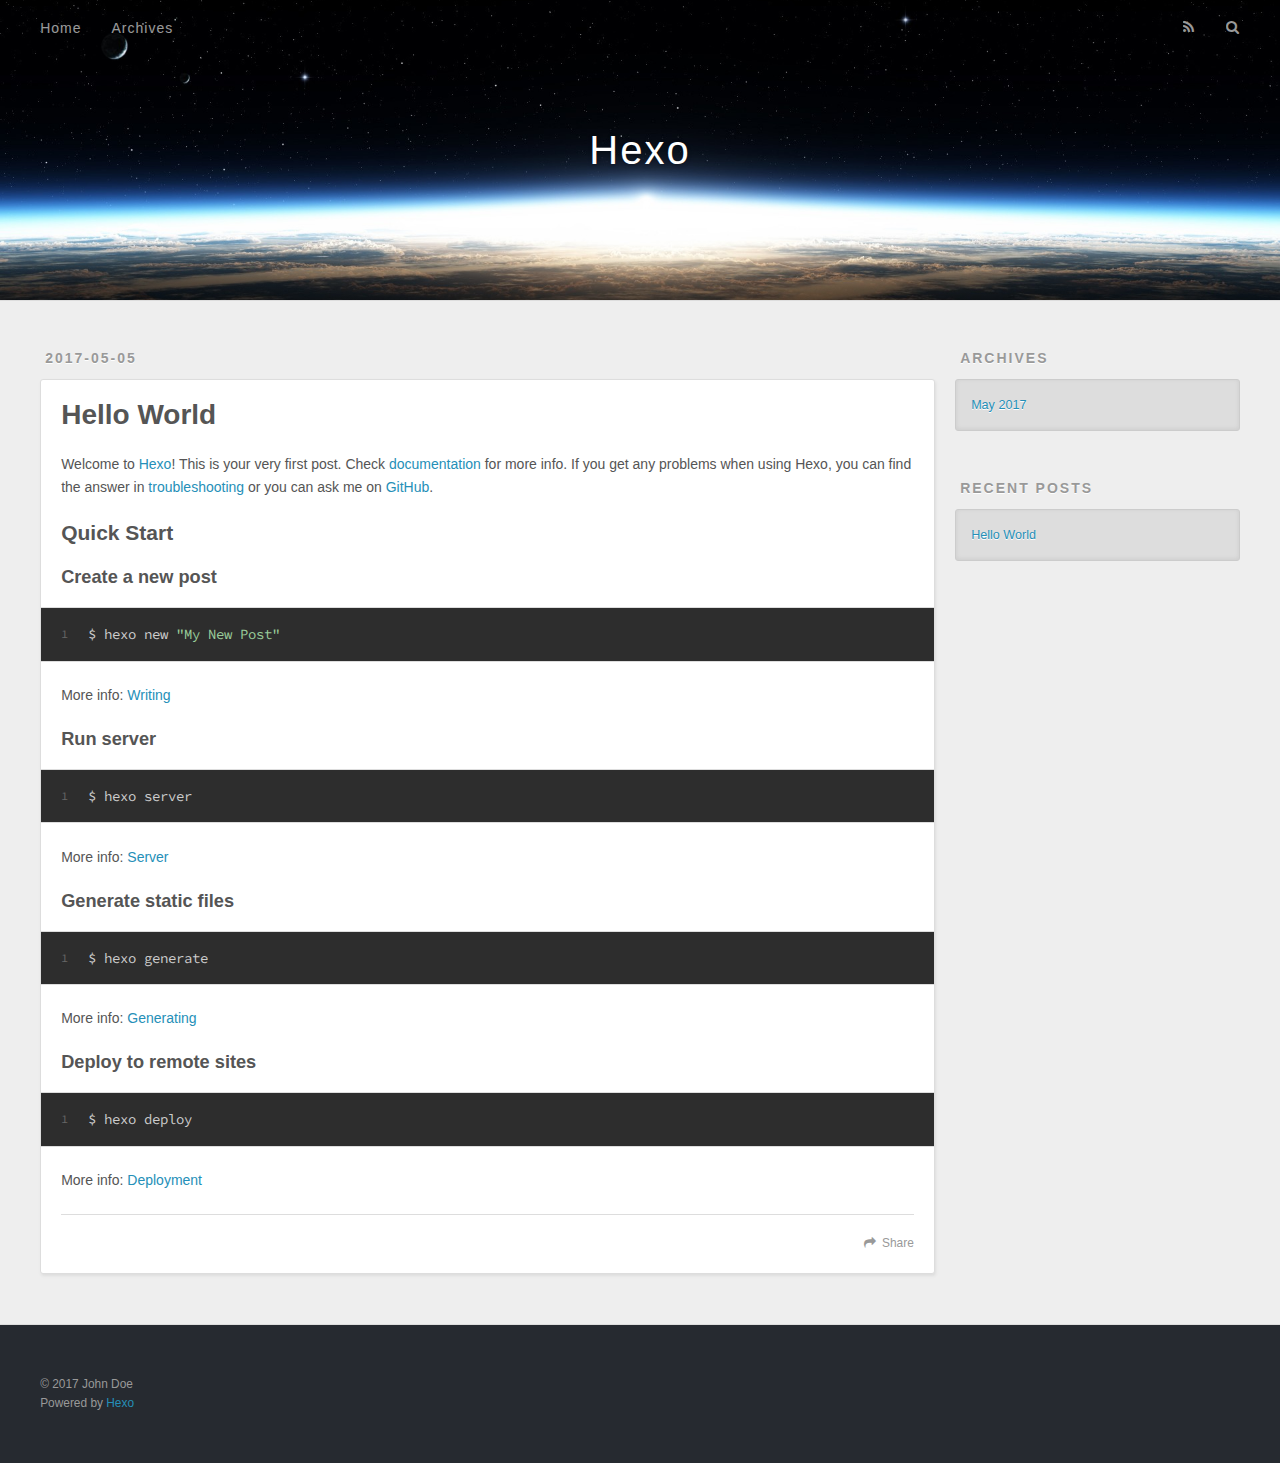
==== index.html @ 01ec0626 "Site updated: 2017-05-05 10:59:33" ====
<!DOCTYPE html>
<html>
<head>
  <meta charset="utf-8">
  
  <title>Hexo</title>
  <meta name="viewport" content="width=device-width, initial-scale=1, maximum-scale=1">
  <meta property="og:type" content="website">
<meta property="og:title" content="Hexo">
<meta property="og:url" content="http://yoursite.com/index.html">
<meta property="og:site_name" content="Hexo">
<meta name="twitter:card" content="summary">
<meta name="twitter:title" content="Hexo">
  
    <link rel="alternate" href="/atom.xml" title="Hexo" type="application/atom+xml">
  
  
    <link rel="icon" href="/favicon.png">
  
  
    <link href="//fonts.googleapis.com/css?family=Source+Code+Pro" rel="stylesheet" type="text/css">
  
  <link rel="stylesheet" href="/css/style.css">
  

</head>

<body>
  <div id="container">
    <div id="wrap">
      <header id="header">
  <div id="banner"></div>
  <div id="header-outer" class="outer">
    <div id="header-title" class="inner">
      <h1 id="logo-wrap">
        <a href="/" id="logo">Hexo</a>
      </h1>
      
    </div>
    <div id="header-inner" class="inner">
      <nav id="main-nav">
        <a id="main-nav-toggle" class="nav-icon"></a>
        
          <a class="main-nav-link" href="/">Home</a>
        
          <a class="main-nav-link" href="/archives">Archives</a>
        
      </nav>
      <nav id="sub-nav">
        
          <a id="nav-rss-link" class="nav-icon" href="/atom.xml" title="RSS Feed"></a>
        
        <a id="nav-search-btn" class="nav-icon" title="Search"></a>
      </nav>
      <div id="search-form-wrap">
        <form action="//google.com/search" method="get" accept-charset="UTF-8" class="search-form"><input type="search" name="q" class="search-form-input" placeholder="Search"><button type="submit" class="search-form-submit">&#xF002;</button><input type="hidden" name="sitesearch" value="http://yoursite.com"></form>
      </div>
    </div>
  </div>
</header>
      <div class="outer">
        <section id="main">
  
    <article id="post-hello-world" class="article article-type-post" itemscope itemprop="blogPost">
  <div class="article-meta">
    <a href="/2017/05/05/hello-world/" class="article-date">
  <time datetime="2017-05-05T02:24:03.455Z" itemprop="datePublished">2017-05-05</time>
</a>
    
  </div>
  <div class="article-inner">
    
    
      <header class="article-header">
        
  
    <h1 itemprop="name">
      <a class="article-title" href="/2017/05/05/hello-world/">Hello World</a>
    </h1>
  

      </header>
    
    <div class="article-entry" itemprop="articleBody">
      
        <p>Welcome to <a href="https://hexo.io/" target="_blank" rel="external">Hexo</a>! This is your very first post. Check <a href="https://hexo.io/docs/" target="_blank" rel="external">documentation</a> for more info. If you get any problems when using Hexo, you can find the answer in <a href="https://hexo.io/docs/troubleshooting.html" target="_blank" rel="external">troubleshooting</a> or you can ask me on <a href="https://github.com/hexojs/hexo/issues" target="_blank" rel="external">GitHub</a>.</p>
<h2 id="Quick-Start"><a href="#Quick-Start" class="headerlink" title="Quick Start"></a>Quick Start</h2><h3 id="Create-a-new-post"><a href="#Create-a-new-post" class="headerlink" title="Create a new post"></a>Create a new post</h3><figure class="highlight bash"><table><tr><td class="gutter"><pre><div class="line">1</div></pre></td><td class="code"><pre><div class="line">$ hexo new <span class="string">"My New Post"</span></div></pre></td></tr></table></figure>
<p>More info: <a href="https://hexo.io/docs/writing.html" target="_blank" rel="external">Writing</a></p>
<h3 id="Run-server"><a href="#Run-server" class="headerlink" title="Run server"></a>Run server</h3><figure class="highlight bash"><table><tr><td class="gutter"><pre><div class="line">1</div></pre></td><td class="code"><pre><div class="line">$ hexo server</div></pre></td></tr></table></figure>
<p>More info: <a href="https://hexo.io/docs/server.html" target="_blank" rel="external">Server</a></p>
<h3 id="Generate-static-files"><a href="#Generate-static-files" class="headerlink" title="Generate static files"></a>Generate static files</h3><figure class="highlight bash"><table><tr><td class="gutter"><pre><div class="line">1</div></pre></td><td class="code"><pre><div class="line">$ hexo generate</div></pre></td></tr></table></figure>
<p>More info: <a href="https://hexo.io/docs/generating.html" target="_blank" rel="external">Generating</a></p>
<h3 id="Deploy-to-remote-sites"><a href="#Deploy-to-remote-sites" class="headerlink" title="Deploy to remote sites"></a>Deploy to remote sites</h3><figure class="highlight bash"><table><tr><td class="gutter"><pre><div class="line">1</div></pre></td><td class="code"><pre><div class="line">$ hexo deploy</div></pre></td></tr></table></figure>
<p>More info: <a href="https://hexo.io/docs/deployment.html" target="_blank" rel="external">Deployment</a></p>

      
    </div>
    <footer class="article-footer">
      <a data-url="http://yoursite.com/2017/05/05/hello-world/" data-id="cj2b959q000003nxqs2tfexbq" class="article-share-link">Share</a>
      
      
    </footer>
  </div>
  
</article>


  

</section>
        
          <aside id="sidebar">
  
    

  
    

  
    
  
    
  <div class="widget-wrap">
    <h3 class="widget-title">Archives</h3>
    <div class="widget">
      <ul class="archive-list"><li class="archive-list-item"><a class="archive-list-link" href="/archives/2017/05/">May 2017</a></li></ul>
    </div>
  </div>


  
    
  <div class="widget-wrap">
    <h3 class="widget-title">Recent Posts</h3>
    <div class="widget">
      <ul>
        
          <li>
            <a href="/2017/05/05/hello-world/">Hello World</a>
          </li>
        
      </ul>
    </div>
  </div>

  
</aside>
        
      </div>
      <footer id="footer">
  
  <div class="outer">
    <div id="footer-info" class="inner">
      &copy; 2017 John Doe<br>
      Powered by <a href="http://hexo.io/" target="_blank">Hexo</a>
    </div>
  </div>
</footer>
    </div>
    <nav id="mobile-nav">
  
    <a href="/" class="mobile-nav-link">Home</a>
  
    <a href="/archives" class="mobile-nav-link">Archives</a>
  
</nav>
    

<script src="//ajax.googleapis.com/ajax/libs/jquery/2.0.3/jquery.min.js"></script>


  <link rel="stylesheet" href="/fancybox/jquery.fancybox.css">
  <script src="/fancybox/jquery.fancybox.pack.js"></script>


<script src="/js/script.js"></script>

  </div>
</body>
</html>
---- css/style.css ----
body {
  width: 100%;
}
body:before,
body:after {
  content: "";
  display: table;
}
body:after {
  clear: both;
}
html,
body,
div,
span,
applet,
object,
iframe,
h1,
h2,
h3,
h4,
h5,
h6,
p,
blockquote,
pre,
a,
abbr,
acronym,
address,
big,
cite,
code,
del,
dfn,
em,
img,
ins,
kbd,
q,
s,
samp,
small,
strike,
strong,
sub,
sup,
tt,
var,
dl,
dt,
dd,
ol,
ul,
li,
fieldset,
form,
label,
legend,
table,
caption,
tbody,
tfoot,
thead,
tr,
th,
td {
  margin: 0;
  padding: 0;
  border: 0;
  outline: 0;
  font-weight: inherit;
  font-style: inherit;
  font-family: inherit;
  font-size: 100%;
  vertical-align: baseline;
}
body {
  line-height: 1;
  color: #000;
  background: #fff;
}
ol,
ul {
  list-style: none;
}
table {
  border-collapse: separate;
  border-spacing: 0;
  vertical-align: middle;
}
caption,
th,
td {
  text-align: left;
  font-weight: normal;
  vertical-align: middle;
}
a img {
  border: none;
}
input,
button {
  margin: 0;
  padding: 0;
}
input::-moz-focus-inner,
button::-moz-focus-inner {
  border: 0;
  padding: 0;
}
@font-face {
  font-family: FontAwesome;
  font-style: normal;
  font-weight: normal;
  src: url("fonts/fontawesome-webfont.eot?v=#4.0.3");
  src: url("fonts/fontawesome-webfont.eot?#iefix&v=#4.0.3") format("embedded-opentype"), url("fonts/fontawesome-webfont.woff?v=#4.0.3") format("woff"), url("fonts/fontawesome-webfont.ttf?v=#4.0.3") format("truetype"), url("fonts/fontawesome-webfont.svg#fontawesomeregular?v=#4.0.3") format("svg");
}
html,
body,
#container {
  height: 100%;
}
body {
  background: #eee;
  font: 14px "Helvetica Neue", Helvetica, Arial, sans-serif;
  -webkit-text-size-adjust: 100%;
}
.outer {
  max-width: 1220px;
  margin: 0 auto;
  padding: 0 20px;
}
.outer:before,
.outer:after {
  content: "";
  display: table;
}
.outer:after {
  clear: both;
}
.inner {
  display: inline;
  float: left;
  width: 98.33333333333333%;
  margin: 0 0.833333333333333%;
}
.left,
.alignleft {
  float: left;
}
.right,
.alignright {
  float: right;
}
.clear {
  clear: both;
}
#container {
  position: relative;
}
.mobile-nav-on {
  overflow: hidden;
}
#wrap {
  height: 100%;
  width: 100%;
  position: absolute;
  top: 0;
  left: 0;
  -webkit-transition: 0.2s ease-out;
  -moz-transition: 0.2s ease-out;
  -ms-transition: 0.2s ease-out;
  transition: 0.2s ease-out;
  z-index: 1;
  background: #eee;
}
.mobile-nav-on #wrap {
  left: 280px;
}
@media screen and (min-width: 768px) {
  #main {
    display: inline;
    float: left;
    width: 73.33333333333333%;
    margin: 0 0.833333333333333%;
  }
}
.article-date,
.article-category-link,
.archive-year,
.widget-title {
  text-decoration: none;
  text-transform: uppercase;
  letter-spacing: 2px;
  color: #999;
  margin-bottom: 1em;
  margin-left: 5px;
  line-height: 1em;
  text-shadow: 0 1px #fff;
  font-weight: bold;
}
.article-inner,
.archive-article-inner {
  background: #fff;
  -webkit-box-shadow: 1px 2px 3px #ddd;
  box-shadow: 1px 2px 3px #ddd;
  border: 1px solid #ddd;
  border-radius: 3px;
}
.article-entry h1,
.widget h1 {
  font-size: 2em;
}
.article-entry h2,
.widget h2 {
  font-size: 1.5em;
}
.article-entry h3,
.widget h3 {
  font-size: 1.3em;
}
.article-entry h4,
.widget h4 {
  font-size: 1.2em;
}
.article-entry h5,
.widget h5 {
  font-size: 1em;
}
.article-entry h6,
.widget h6 {
  font-size: 1em;
  color: #999;
}
.article-entry hr,
.widget hr {
  border: 1px dashed #ddd;
}
.article-entry strong,
.widget strong {
  font-weight: bold;
}
.article-entry em,
.widget em,
.article-entry cite,
.widget cite {
  font-style: italic;
}
.article-entry sup,
.widget sup,
.article-entry sub,
.widget sub {
  font-size: 0.75em;
  line-height: 0;
  position: relative;
  vertical-align: baseline;
}
.article-entry sup,
.widget sup {
  top: -0.5em;
}
.article-entry sub,
.widget sub {
  bottom: -0.2em;
}
.article-entry small,
.widget small {
  font-size: 0.85em;
}
.article-entry acronym,
.widget acronym,
.article-entry abbr,
.widget abbr {
  border-bottom: 1px dotted;
}
.article-entry ul,
.widget ul,
.article-entry ol,
.widget ol,
.article-entry dl,
.widget dl {
  margin: 0 20px;
  line-height: 1.6em;
}
.article-entry ul ul,
.widget ul ul,
.article-entry ol ul,
.widget ol ul,
.article-entry ul ol,
.widget ul ol,
.article-entry ol ol,
.widget ol ol {
  margin-top: 0;
  margin-bottom: 0;
}
.article-entry ul,
.widget ul {
  list-style: disc;
}
.article-entry ol,
.widget ol {
  list-style: decimal;
}
.article-entry dt,
.widget dt {
  font-weight: bold;
}
#header {
  height: 300px;
  position: relative;
  border-bottom: 1px solid #ddd;
}
#header:before,
#header:after {
  content: "";
  position: absolute;
  left: 0;
  right: 0;
  height: 40px;
}
#header:before {
  top: 0;
  background: -webkit-linear-gradient(rgba(0,0,0,0.2), transparent);
  background: -moz-linear-gradient(rgba(0,0,0,0.2), transparent);
  background: -ms-linear-gradient(rgba(0,0,0,0.2), transparent);
  background: linear-gradient(rgba(0,0,0,0.2), transparent);
}
#header:after {
  bottom: 0;
  background: -webkit-linear-gradient(transparent, rgba(0,0,0,0.2));
  background: -moz-linear-gradient(transparent, rgba(0,0,0,0.2));
  background: -ms-linear-gradient(transparent, rgba(0,0,0,0.2));
  background: linear-gradient(transparent, rgba(0,0,0,0.2));
}
#header-outer {
  height: 100%;
  position: relative;
}
#header-inner {
  position: relative;
  overflow: hidden;
}
#banner {
  position: absolute;
  top: 0;
  left: 0;
  width: 100%;
  height: 100%;
  background: url("images/banner.jpg") center #000;
  -webkit-background-size: cover;
  -moz-background-size: cover;
  background-size: cover;
  z-index: -1;
}
#header-title {
  text-align: center;
  height: 40px;
  position: absolute;
  top: 50%;
  left: 0;
  margin-top: -20px;
}
#logo,
#subtitle {
  text-decoration: none;
  color: #fff;
  font-weight: 300;
  text-shadow: 0 1px 4px rgba(0,0,0,0.3);
}
#logo {
  font-size: 40px;
  line-height: 40px;
  letter-spacing: 2px;
}
#subtitle {
  font-size: 16px;
  line-height: 16px;
  letter-spacing: 1px;
}
#subtitle-wrap {
  margin-top: 16px;
}
#main-nav {
  float: left;
  margin-left: -15px;
}
.nav-icon,
.main-nav-link {
  float: left;
  color: #fff;
  opacity: 0.6;
  text-decoration: none;
  text-shadow: 0 1px rgba(0,0,0,0.2);
  -webkit-transition: opacity 0.2s;
  -moz-transition: opacity 0.2s;
  -ms-transition: opacity 0.2s;
  transition: opacity 0.2s;
  display: block;
  padding: 20px 15px;
}
.nav-icon:hover,
.main-nav-link:hover {
  opacity: 1;
}
.nav-icon {
  font-family: FontAwesome;
  text-align: center;
  font-size: 14px;
  width: 14px;
  height: 14px;
  padding: 20px 15px;
  position: relative;
  cursor: pointer;
}
.main-nav-link {
  font-weight: 300;
  letter-spacing: 1px;
}
@media screen and (max-width: 479px) {
  .main-nav-link {
    display: none;
  }
}
#main-nav-toggle {
  display: none;
}
#main-nav-toggle:before {
  content: "\f0c9";
}
@media screen and (max-width: 479px) {
  #main-nav-toggle {
    display: block;
  }
}
#sub-nav {
  float: right;
  margin-right: -15px;
}
#nav-rss-link:before {
  content: "\f09e";
}
#nav-search-btn:before {
  content: "\f002";
}
#search-form-wrap {
  position: absolute;
  top: 15px;
  width: 150px;
  height: 30px;
  right: -150px;
  opacity: 0;
  -webkit-transition: 0.2s ease-out;
  -moz-transition: 0.2s ease-out;
  -ms-transition: 0.2s ease-out;
  transition: 0.2s ease-out;
}
#search-form-wrap.on {
  opacity: 1;
  right: 0;
}
@media screen and (max-width: 479px) {
  #search-form-wrap {
    width: 100%;
    right: -100%;
  }
}
.search-form {
  position: absolute;
  top: 0;
  left: 0;
  right: 0;
  background: #fff;
  padding: 5px 15px;
  border-radius: 15px;
  -webkit-box-shadow: 0 0 10px rgba(0,0,0,0.3);
  box-shadow: 0 0 10px rgba(0,0,0,0.3);
}
.search-form-input {
  border: none;
  background: none;
  color: #555;
  width: 100%;
  font: 13px "Helvetica Neue", Helvetica, Arial, sans-serif;
  outline: none;
}
.search-form-input::-webkit-search-results-decoration,
.search-form-input::-webkit-search-cancel-button {
  -webkit-appearance: none;
}
.search-form-submit {
  position: absolute;
  top: 50%;
  right: 10px;
  margin-top: -7px;
  font: 13px FontAwesome;
  border: none;
  background: none;
  color: #bbb;
  cursor: pointer;
}
.search-form-submit:hover,
.search-form-submit:focus {
  color: #777;
}
.article {
  margin: 50px 0;
}
.article-inner {
  overflow: hidden;
}
.article-meta:before,
.article-meta:after {
  content: "";
  display: table;
}
.article-meta:after {
  clear: both;
}
.article-date {
  float: left;
}
.article-category {
  float: left;
  line-height: 1em;
  color: #ccc;
  text-shadow: 0 1px #fff;
  margin-left: 8px;
}
.article-category:before {
  content: "\2022";
}
.article-category-link {
  margin: 0 12px 1em;
}
.article-header {
  padding: 20px 20px 0;
}
.article-title {
  text-decoration: none;
  font-size: 2em;
  font-weight: bold;
  color: #555;
  line-height: 1.1em;
  -webkit-transition: color 0.2s;
  -moz-transition: color 0.2s;
  -ms-transition: color 0.2s;
  transition: color 0.2s;
}
a.article-title:hover {
  color: #258fb8;
}
.article-entry {
  color: #555;
  padding: 0 20px;
}
.article-entry:before,
.article-entry:after {
  content: "";
  display: table;
}
.article-entry:after {
  clear: both;
}
.article-entry p,
.article-entry table {
  line-height: 1.6em;
  margin: 1.6em 0;
}
.article-entry h1,
.article-entry h2,
.article-entry h3,
.article-entry h4,
.article-entry h5,
.article-entry h6 {
  font-weight: bold;
}
.article-entry h1,
.article-entry h2,
.article-entry h3,
.article-entry h4,
.article-entry h5,
.article-entry h6 {
  line-height: 1.1em;
  margin: 1.1em 0;
}
.article-entry a {
  color: #258fb8;
  text-decoration: none;
}
.article-entry a:hover {
  text-decoration: underline;
}
.article-entry ul,
.article-entry ol,
.article-entry dl {
  margin-top: 1.6em;
  margin-bottom: 1.6em;
}
.article-entry img,
.article-entry video {
  max-width: 100%;
  height: auto;
  display: block;
  margin: auto;
}
.article-entry iframe {
  border: none;
}
.article-entry table {
  width: 100%;
  border-collapse: collapse;
  border-spacing: 0;
}
.article-entry th {
  font-weight: bold;
  border-bottom: 3px solid #ddd;
  padding-bottom: 0.5em;
}
.article-entry td {
  border-bottom: 1px solid #ddd;
  padding: 10px 0;
}
.article-entry blockquote {
  font-family: Georgia, "Times New Roman", serif;
  font-size: 1.4em;
  margin: 1.6em 20px;
  text-align: center;
}
.article-entry blockquote footer {
  font-size: 14px;
  margin: 1.6em 0;
  font-family: "Helvetica Neue", Helvetica, Arial, sans-serif;
}
.article-entry blockquote footer cite:before {
  content: "—";
  padding: 0 0.5em;
}
.article-entry .pullquote {
  text-align: left;
  width: 45%;
  margin: 0;
}
.article-entry .pullquote.left {
  margin-left: 0.5em;
  margin-right: 1em;
}
.article-entry .pullquote.right {
  margin-right: 0.5em;
  margin-left: 1em;
}
.article-entry .caption {
  color: #999;
  display: block;
  font-size: 0.9em;
  margin-top: 0.5em;
  position: relative;
  text-align: center;
}
.article-entry .video-container {
  position: relative;
  padding-top: 56.25%;
  height: 0;
  overflow: hidden;
}
.article-entry .video-container iframe,
.article-entry .video-container object,
.article-entry .video-container embed {
  position: absolute;
  top: 0;
  left: 0;
  width: 100%;
  height: 100%;
  margin-top: 0;
}
.article-more-link a {
  display: inline-block;
  line-height: 1em;
  padding: 6px 15px;
  border-radius: 15px;
  background: #eee;
  color: #999;
  text-shadow: 0 1px #fff;
  text-decoration: none;
}
.article-more-link a:hover {
  background: #258fb8;
  color: #fff;
  text-decoration: none;
  text-shadow: 0 1px #1e7293;
}
.article-footer {
  font-size: 0.85em;
  line-height: 1.6em;
  border-top: 1px solid #ddd;
  padding-top: 1.6em;
  margin: 0 20px 20px;
}
.article-footer:before,
.article-footer:after {
  content: "";
  display: table;
}
.article-footer:after {
  clear: both;
}
.article-footer a {
  color: #999;
  text-decoration: none;
}
.article-footer a:hover {
  color: #555;
}
.article-tag-list-item {
  float: left;
  margin-right: 10px;
}
.article-tag-list-link:before {
  content: "#";
}
.article-comment-link {
  float: right;
}
.article-comment-link:before {
  content: "\f075";
  font-family: FontAwesome;
  padding-right: 8px;
}
.article-share-link {
  cursor: pointer;
  float: right;
  margin-left: 20px;
}
.article-share-link:before {
  content: "\f064";
  font-family: FontAwesome;
  padding-right: 6px;
}
#article-nav {
  position: relative;
}
#article-nav:before,
#article-nav:after {
  content: "";
  display: table;
}
#article-nav:after {
  clear: both;
}
@media screen and (min-width: 768px) {
  #article-nav {
    margin: 50px 0;
  }
  #article-nav:before {
    width: 8px;
    height: 8px;
    position: absolute;
    top: 50%;
    left: 50%;
    margin-top: -4px;
    margin-left: -4px;
    content: "";
    border-radius: 50%;
    background: #ddd;
    -webkit-box-shadow: 0 1px 2px #fff;
    box-shadow: 0 1px 2px #fff;
  }
}
.article-nav-link-wrap {
  text-decoration: none;
  text-shadow: 0 1px #fff;
  color: #999;
  -webkit-box-sizing: border-box;
  -moz-box-sizing: border-box;
  box-sizing: border-box;
  margin-top: 50px;
  text-align: center;
  display: block;
}
.article-nav-link-wrap:hover {
  color: #555;
}
@media screen and (min-width: 768px) {
  .article-nav-link-wrap {
    width: 50%;
    margin-top: 0;
  }
}
@media screen and (min-width: 768px) {
  #article-nav-newer {
    float: left;
    text-align: right;
    padding-right: 20px;
  }
}
@media screen and (min-width: 768px) {
  #article-nav-older {
    float: right;
    text-align: left;
    padding-left: 20px;
  }
}
.article-nav-caption {
  text-transform: uppercase;
  letter-spacing: 2px;
  color: #ddd;
  line-height: 1em;
  font-weight: bold;
}
#article-nav-newer .article-nav-caption {
  margin-right: -2px;
}
.article-nav-title {
  font-size: 0.85em;
  line-height: 1.6em;
  margin-top: 0.5em;
}
.article-share-box {
  position: absolute;
  display: none;
  background: #fff;
  -webkit-box-shadow: 1px 2px 10px rgba(0,0,0,0.2);
  box-shadow: 1px 2px 10px rgba(0,0,0,0.2);
  border-radius: 3px;
  margin-left: -145px;
  overflow: hidden;
  z-index: 1;
}
.article-share-box.on {
  display: block;
}
.article-share-input {
  width: 100%;
  background: none;
  -webkit-box-sizing: border-box;
  -moz-box-sizing: border-box;
  box-sizing: border-box;
  font: 14px "Helvetica Neue", Helvetica, Arial, sans-serif;
  padding: 0 15px;
  color: #555;
  outline: none;
  border: 1px solid #ddd;
  border-radius: 3px 3px 0 0;
  height: 36px;
  line-height: 36px;
}
.article-share-links {
  background: #eee;
}
.article-share-links:before,
.article-share-links:after {
  content: "";
  display: table;
}
.article-share-links:after {
  clear: both;
}
.article-share-twitter,
.article-share-facebook,
.article-share-pinterest,
.article-share-google {
  width: 50px;
  height: 36px;
  display: block;
  float: left;
  position: relative;
  color: #999;
  text-shadow: 0 1px #fff;
}
.article-share-twitter:before,
.article-share-facebook:before,
.article-share-pinterest:before,
.article-share-google:before {
  font-size: 20px;
  font-family: FontAwesome;
  width: 20px;
  height: 20px;
  position: absolute;
  top: 50%;
  left: 50%;
  margin-top: -10px;
  margin-left: -10px;
  text-align: center;
}
.article-share-twitter:hover,
.article-share-facebook:hover,
.article-share-pinterest:hover,
.article-share-google:hover {
  color: #fff;
}
.article-share-twitter:before {
  content: "\f099";
}
.article-share-twitter:hover {
  background: #00aced;
  text-shadow: 0 1px #008abe;
}
.article-share-facebook:before {
  content: "\f09a";
}
.article-share-facebook:hover {
  background: #3b5998;
  text-shadow: 0 1px #2f477a;
}
.article-share-pinterest:before {
  content: "\f0d2";
}
.article-share-pinterest:hover {
  background: #cb2027;
  text-shadow: 0 1px #a21a1f;
}
.article-share-google:before {
  content: "\f0d5";
}
.article-share-google:hover {
  background: #dd4b39;
  text-shadow: 0 1px #be3221;
}
.article-gallery {
  background: #000;
  position: relative;
}
.article-gallery-photos {
  position: relative;
  overflow: hidden;
}
.article-gallery-img {
  display: none;
  max-width: 100%;
}
.article-gallery-img:first-child {
  display: block;
}
.article-gallery-img.loaded {
  position: absolute;
  display: block;
}
.article-gallery-img img {
  display: block;
  max-width: 100%;
  margin: 0 auto;
}
#comments {
  background: #fff;
  -webkit-box-shadow: 1px 2px 3px #ddd;
  box-shadow: 1px 2px 3px #ddd;
  padding: 20px;
  border: 1px solid #ddd;
  border-radius: 3px;
  margin: 50px 0;
}
#comments a {
  color: #258fb8;
}
.archives-wrap {
  margin: 50px 0;
}
.archives:before,
.archives:after {
  content: "";
  display: table;
}
.archives:after {
  clear: both;
}
.archive-year-wrap {
  margin-bottom: 1em;
}
.archives {
  -webkit-column-gap: 10px;
  -moz-column-gap: 10px;
  column-gap: 10px;
}
@media screen and (min-width: 480px) and (max-width: 767px) {
  .archives {
    -webkit-column-count: 2;
    -moz-column-count: 2;
    column-count: 2;
  }
}
@media screen and (min-width: 768px) {
  .archives {
    -webkit-column-count: 3;
    -moz-column-count: 3;
    column-count: 3;
  }
}
.archive-article {
  -webkit-column-break-inside: avoid;
  page-break-inside: avoid;
  overflow: hidden;
  break-inside: avoid-column;
}
.archive-article-inner {
  padding: 10px;
  margin-bottom: 15px;
}
.archive-article-title {
  text-decoration: none;
  font-weight: bold;
  color: #555;
  -webkit-transition: color 0.2s;
  -moz-transition: color 0.2s;
  -ms-transition: color 0.2s;
  transition: color 0.2s;
  line-height: 1.6em;
}
.archive-article-title:hover {
  color: #258fb8;
}
.archive-article-footer {
  margin-top: 1em;
}
.archive-article-date {
  color: #999;
  text-decoration: none;
  font-size: 0.85em;
  line-height: 1em;
  margin-bottom: 0.5em;
  display: block;
}
#page-nav {
  margin: 50px auto;
  background: #fff;
  -webkit-box-shadow: 1px 2px 3px #ddd;
  box-shadow: 1px 2px 3px #ddd;
  border: 1px solid #ddd;
  border-radius: 3px;
  text-align: center;
  color: #999;
  overflow: hidden;
}
#page-nav:before,
#page-nav:after {
  content: "";
  display: table;
}
#page-nav:after {
  clear: both;
}
#page-nav a,
#page-nav span {
  padding: 10px 20px;
  line-height: 1;
  height: 2ex;
}
#page-nav a {
  color: #999;
  text-decoration: none;
}
#page-nav a:hover {
  background: #999;
  color: #fff;
}
#page-nav .prev {
  float: left;
}
#page-nav .next {
  float: right;
}
#page-nav .page-number {
  display: inline-block;
}
@media screen and (max-width: 479px) {
  #page-nav .page-number {
    display: none;
  }
}
#page-nav .current {
  color: #555;
  font-weight: bold;
}
#page-nav .space {
  color: #ddd;
}
#footer {
  background: #262a30;
  padding: 50px 0;
  border-top: 1px solid #ddd;
  color: #999;
}
#footer a {
  color: #258fb8;
  text-decoration: none;
}
#footer a:hover {
  text-decoration: underline;
}
#footer-info {
  line-height: 1.6em;
  font-size: 0.85em;
}
.article-entry pre,
.article-entry .highlight {
  background: #2d2d2d;
  margin: 0 -20px;
  padding: 15px 20px;
  border-style: solid;
  border-color: #ddd;
  border-width: 1px 0;
  overflow: auto;
  color: #ccc;
  line-height: 22.400000000000002px;
}
.article-entry .highlight .gutter pre,
.article-entry .gist .gist-file .gist-data .line-numbers {
  color: #666;
  font-size: 0.85em;
}
.article-entry pre,
.article-entry code {
  font-family: "Source Code Pro", Consolas, Monaco, Menlo, Consolas, monospace;
}
.article-entry code {
  background: #eee;
  text-shadow: 0 1px #fff;
  padding: 0 0.3em;
}
.article-entry pre code {
  background: none;
  text-shadow: none;
  padding: 0;
}
.article-entry .highlight pre {
  border: none;
  margin: 0;
  padding: 0;
}
.article-entry .highlight table {
  margin: 0;
  width: auto;
}
.article-entry .highlight td {
  border: none;
  padding: 0;
}
.article-entry .highlight figcaption {
  font-size: 0.85em;
  color: #999;
  line-height: 1em;
  margin-bottom: 1em;
}
.article-entry .highlight figcaption:before,
.article-entry .highlight figcaption:after {
  content: "";
  display: table;
}
.article-entry .highlight figcaption:after {
  clear: both;
}
.article-entry .highlight figcaption a {
  float: right;
}
.article-entry .highlight .gutter pre {
  text-align: right;
  padding-right: 20px;
}
.article-entry .highlight .line {
  height: 22.400000000000002px;
}
.article-entry .highlight .line.marked {
  background: #515151;
}
.article-entry .gist {
  margin: 0 -20px;
  border-style: solid;
  border-color: #ddd;
  border-width: 1px 0;
  background: #2d2d2d;
  padding: 15px 20px 15px 0;
}
.article-entry .gist .gist-file {
  border: none;
  font-family: "Source Code Pro", Consolas, Monaco, Menlo, Consolas, monospace;
  margin: 0;
}
.article-entry .gist .gist-file .gist-data {
  background: none;
  border: none;
}
.article-entry .gist .gist-file .gist-data .line-numbers {
  background: none;
  border: none;
  padding: 0 20px 0 0;
}
.article-entry .gist .gist-file .gist-data .line-data {
  padding: 0 !important;
}
.article-entry .gist .gist-file .highlight {
  margin: 0;
  padding: 0;
  border: none;
}
.article-entry .gist .gist-file .gist-meta {
  background: #2d2d2d;
  color: #999;
  font: 0.85em "Helvetica Neue", Helvetica, Arial, sans-serif;
  text-shadow: 0 0;
  padding: 0;
  margin-top: 1em;
  margin-left: 20px;
}
.article-entry .gist .gist-file .gist-meta a {
  color: #258fb8;
  font-weight: normal;
}
.article-entry .gist .gist-file .gist-meta a:hover {
  text-decoration: underline;
}
pre .comment,
pre .title {
  color: #999;
}
pre .variable,
pre .attribute,
pre .tag,
pre .regexp,
pre .ruby .constant,
pre .xml .tag .title,
pre .xml .pi,
pre .xml .doctype,
pre .html .doctype,
pre .css .id,
pre .css .class,
pre .css .pseudo {
  color: #f2777a;
}
pre .number,
pre .preprocessor,
pre .built_in,
pre .literal,
pre .params,
pre .constant {
  color: #f99157;
}
pre .class,
pre .ruby .class .title,
pre .css .rules .attribute {
  color: #9c9;
}
pre .string,
pre .value,
pre .inheritance,
pre .header,
pre .ruby .symbol,
pre .xml .cdata {
  color: #9c9;
}
pre .css .hexcolor {
  color: #6cc;
}
pre .function,
pre .python .decorator,
pre .python .title,
pre .ruby .function .title,
pre .ruby .title .keyword,
pre .perl .sub,
pre .javascript .title,
pre .coffeescript .title {
  color: #69c;
}
pre .keyword,
pre .javascript .function {
  color: #c9c;
}
@media screen and (max-width: 479px) {
  #mobile-nav {
    position: absolute;
    top: 0;
    left: 0;
    width: 280px;
    height: 100%;
    background: #191919;
    border-right: 1px solid #fff;
  }
}
@media screen and (max-width: 479px) {
  .mobile-nav-link {
    display: block;
    color: #999;
    text-decoration: none;
    padding: 15px 20px;
    font-weight: bold;
  }
  .mobile-nav-link:hover {
    color: #fff;
  }
}
@media screen and (min-width: 768px) {
  #sidebar {
    display: inline;
    float: left;
    width: 23.333333333333332%;
    margin: 0 0.833333333333333%;
  }
}
.widget-wrap {
  margin: 50px 0;
}
.widget {
  color: #777;
  text-shadow: 0 1px #fff;
  background: #ddd;
  -webkit-box-shadow: 0 -1px 4px #ccc inset;
  box-shadow: 0 -1px 4px #ccc inset;
  border: 1px solid #ccc;
  padding: 15px;
  border-radius: 3px;
}
.widget a {
  color: #258fb8;
  text-decoration: none;
}
.widget a:hover {
  text-decoration: underline;
}
.widget ul ul,
.widget ol ul,
.widget dl ul,
.widget ul ol,
.widget ol ol,
.widget dl ol,
.widget ul dl,
.widget ol dl,
.widget dl dl {
  margin-left: 15px;
  list-style: disc;
}
.widget {
  line-height: 1.6em;
  word-wrap: break-word;
  font-size: 0.9em;
}
.widget ul,
.widget ol {
  list-style: none;
  margin: 0;
}
.widget ul ul,
.widget ol ul,
.widget ul ol,
.widget ol ol {
  margin: 0 20px;
}
.widget ul ul,
.widget ol ul {
  list-style: disc;
}
.widget ul ol,
.widget ol ol {
  list-style: decimal;
}
.category-list-count,
.tag-list-count,
.archive-list-count {
  padding-left: 5px;
  color: #999;
  font-size: 0.85em;
}
.category-list-count:before,
.tag-list-count:before,
.archive-list-count:before {
  content: "(";
}
.category-list-count:after,
.tag-list-count:after,
.archive-list-count:after {
  content: ")";
}
.tagcloud a {
  margin-right: 5px;
  display: inline-block;
}
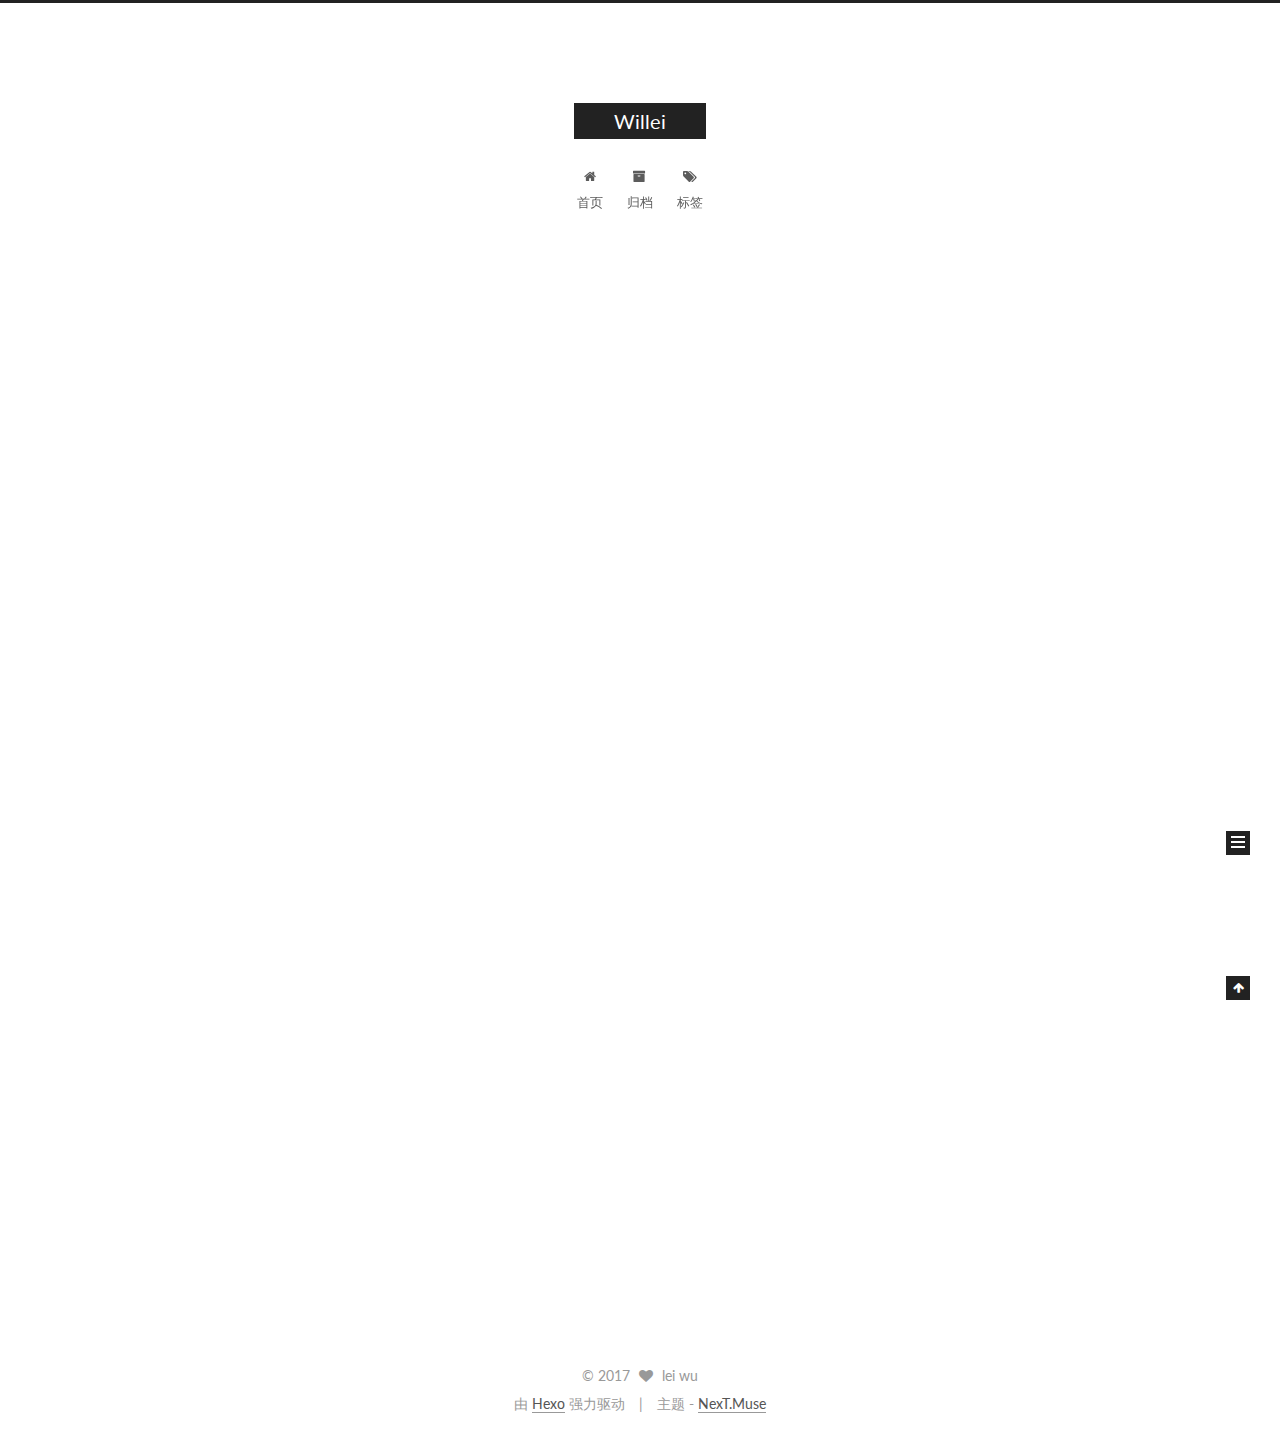
==== commit 565b802c: "Site updated: 2017-05-05 13:40:32" ====
--- a/index.html
+++ b/index.html
@@ -1,89 +1,324 @@
-<!DOCTYPE html>
-<html>
+<!doctype html>
+
+
+
+  
+
+
+<html class="theme-next muse use-motion" lang="zh-Hans">
 <head>
-  <meta charset="utf-8">
-  
-  <title>Hexo</title>
-  <meta name="viewport" content="width=device-width, initial-scale=1, maximum-scale=1">
-  <meta property="og:type" content="website">
-<meta property="og:title" content="Hexo">
-<meta property="og:url" content="http://yoursite.com/index.html">
-<meta property="og:site_name" content="Hexo">
+  <meta charset="UTF-8"/>
+<meta http-equiv="X-UA-Compatible" content="IE=edge" />
+<meta name="viewport" content="width=device-width, initial-scale=1, maximum-scale=1"/>
+
+
+
+
+
+
+<meta http-equiv="Cache-Control" content="no-transform" />
+<meta http-equiv="Cache-Control" content="no-siteapp" />
+
+
+
+
+
+
+
+
+
+
+
+
+
+
+
+  
+  
+  <link href="/lib/fancybox/source/jquery.fancybox.css?v=2.1.5" rel="stylesheet" type="text/css" />
+
+
+
+
+  
+  
+  
+  
+
+  
+    
+    
+  
+
+  
+
+  
+
+  
+
+  
+
+  
+    
+    
+    <link href="//fonts.googleapis.com/css?family=Lato:300,300italic,400,400italic,700,700italic&subset=latin,latin-ext" rel="stylesheet" type="text/css">
+  
+
+
+
+
+
+
+<link href="/lib/font-awesome/css/font-awesome.min.css?v=4.6.2" rel="stylesheet" type="text/css" />
+
+<link href="/css/main.css?v=5.1.1" rel="stylesheet" type="text/css" />
+
+
+  <meta name="keywords" content="Hexo, NexT" />
+
+
+
+
+
+
+
+
+  <link rel="shortcut icon" type="image/x-icon" href="/favicon.ico?v=5.1.1" />
+
+
+
+
+
+
+<meta property="og:type" content="website">
+<meta property="og:title" content="Willei">
+<meta property="og:url" content="https://willei.github.io/index.html">
+<meta property="og:site_name" content="Willei">
 <meta name="twitter:card" content="summary">
-<meta name="twitter:title" content="Hexo">
-  
-    <link rel="alternate" href="/atom.xml" title="Hexo" type="application/atom+xml">
-  
-  
-    <link rel="icon" href="/favicon.png">
-  
-  
-    <link href="//fonts.googleapis.com/css?family=Source+Code+Pro" rel="stylesheet" type="text/css">
-  
-  <link rel="stylesheet" href="/css/style.css">
-  
-
+<meta name="twitter:title" content="Willei">
+
+
+
+<script type="text/javascript" id="hexo.configurations">
+  var NexT = window.NexT || {};
+  var CONFIG = {
+    root: '/',
+    scheme: 'Muse',
+    sidebar: {"position":"left","display":"post","offset":12,"offset_float":0,"b2t":false,"scrollpercent":false},
+    fancybox: true,
+    motion: true,
+    duoshuo: {
+      userId: '0',
+      author: '博主'
+    },
+    algolia: {
+      applicationID: '',
+      apiKey: '',
+      indexName: '',
+      hits: {"per_page":10},
+      labels: {"input_placeholder":"Search for Posts","hits_empty":"We didn't find any results for the search: ${query}","hits_stats":"${hits} results found in ${time} ms"}
+    }
+  };
+</script>
+
+
+
+  <link rel="canonical" href="https://willei.github.io/"/>
+
+
+
+
+
+  <title>Willei</title>
 </head>
 
-<body>
-  <div id="container">
-    <div id="wrap">
-      <header id="header">
-  <div id="banner"></div>
-  <div id="header-outer" class="outer">
-    <div id="header-title" class="inner">
-      <h1 id="logo-wrap">
-        <a href="/" id="logo">Hexo</a>
-      </h1>
-      
+<body itemscope itemtype="http://schema.org/WebPage" lang="zh-Hans">
+
+  
+
+
+
+
+
+
+
+
+
+
+
+
+
+
+  
+  
+    
+  
+
+  <div class="container sidebar-position-left 
+   page-home 
+ ">
+    <div class="headband"></div>
+
+    <header id="header" class="header" itemscope itemtype="http://schema.org/WPHeader">
+      <div class="header-inner"><div class="site-brand-wrapper">
+  <div class="site-meta ">
+    
+
+    <div class="custom-logo-site-title">
+      <a href="/"  class="brand" rel="start">
+        <span class="logo-line-before"><i></i></span>
+        <span class="site-title">Willei</span>
+        <span class="logo-line-after"><i></i></span>
+      </a>
     </div>
-    <div id="header-inner" class="inner">
-      <nav id="main-nav">
-        <a id="main-nav-toggle" class="nav-icon"></a>
-        
-          <a class="main-nav-link" href="/">Home</a>
-        
-          <a class="main-nav-link" href="/archives">Archives</a>
-        
-      </nav>
-      <nav id="sub-nav">
-        
-          <a id="nav-rss-link" class="nav-icon" href="/atom.xml" title="RSS Feed"></a>
-        
-        <a id="nav-search-btn" class="nav-icon" title="Search"></a>
-      </nav>
-      <div id="search-form-wrap">
-        <form action="//google.com/search" method="get" accept-charset="UTF-8" class="search-form"><input type="search" name="q" class="search-form-input" placeholder="Search"><button type="submit" class="search-form-submit">&#xF002;</button><input type="hidden" name="sitesearch" value="http://yoursite.com"></form>
-      </div>
-    </div>
+      
+        <p class="site-subtitle"></p>
+      
   </div>
-</header>
-      <div class="outer">
-        <section id="main">
-  
-    <article id="post-hello-world" class="article article-type-post" itemscope itemprop="blogPost">
-  <div class="article-meta">
-    <a href="/2017/05/05/hello-world/" class="article-date">
-  <time datetime="2017-05-05T02:24:03.455Z" itemprop="datePublished">2017-05-05</time>
-</a>
-    
+
+  <div class="site-nav-toggle">
+    <button>
+      <span class="btn-bar"></span>
+      <span class="btn-bar"></span>
+      <span class="btn-bar"></span>
+    </button>
   </div>
-  <div class="article-inner">
-    
-    
-      <header class="article-header">
-        
-  
-    <h1 itemprop="name">
-      <a class="article-title" href="/2017/05/05/hello-world/">Hello World</a>
-    </h1>
-  
-
+</div>
+
+<nav class="site-nav">
+  
+
+  
+    <ul id="menu" class="menu">
+      
+        
+        <li class="menu-item menu-item-home">
+          <a href="/" rel="section">
+            
+              <i class="menu-item-icon fa fa-fw fa-home"></i> <br />
+            
+            首页
+          </a>
+        </li>
+      
+        
+        <li class="menu-item menu-item-archives">
+          <a href="/archives" rel="section">
+            
+              <i class="menu-item-icon fa fa-fw fa-archive"></i> <br />
+            
+            归档
+          </a>
+        </li>
+      
+        
+        <li class="menu-item menu-item-tags">
+          <a href="/tags" rel="section">
+            
+              <i class="menu-item-icon fa fa-fw fa-tags"></i> <br />
+            
+            标签
+          </a>
+        </li>
+      
+
+      
+    </ul>
+  
+
+  
+</nav>
+
+
+
+ </div>
+    </header>
+
+    <main id="main" class="main">
+      <div class="main-inner">
+        <div class="content-wrap">
+          <div id="content" class="content">
+            
+  <section id="posts" class="posts-expand">
+    
+      
+
+  
+
+  
+  
+  
+
+  <article class="post post-type-normal " itemscope itemtype="http://schema.org/Article">
+    <link itemprop="mainEntityOfPage" href="https://willei.github.io/2017/05/05/hello-world/">
+
+    <span hidden itemprop="author" itemscope itemtype="http://schema.org/Person">
+      <meta itemprop="name" content="lei wu">
+      <meta itemprop="description" content="">
+      <meta itemprop="image" content="/images/avatar.gif">
+    </span>
+
+    <span hidden itemprop="publisher" itemscope itemtype="http://schema.org/Organization">
+      <meta itemprop="name" content="Willei">
+    </span>
+
+    
+      <header class="post-header">
+
+        
+        
+          <h1 class="post-title" itemprop="name headline">
+                
+                <a class="post-title-link" href="/2017/05/05/hello-world/" itemprop="url">Hello World</a></h1>
+        
+
+        <div class="post-meta">
+          <span class="post-time">
+            
+              <span class="post-meta-item-icon">
+                <i class="fa fa-calendar-o"></i>
+              </span>
+              
+                <span class="post-meta-item-text">发表于</span>
+              
+              <time title="创建于" itemprop="dateCreated datePublished" datetime="2017-05-05T10:24:03+08:00">
+                2017-05-05
+              </time>
+            
+
+            
+
+            
+          </span>
+
+          
+
+          
+            
+          
+
+          
+          
+
+          
+
+          
+
+          
+
+        </div>
       </header>
     
-    <div class="article-entry" itemprop="articleBody">
-      
-        <p>Welcome to <a href="https://hexo.io/" target="_blank" rel="external">Hexo</a>! This is your very first post. Check <a href="https://hexo.io/docs/" target="_blank" rel="external">documentation</a> for more info. If you get any problems when using Hexo, you can find the answer in <a href="https://hexo.io/docs/troubleshooting.html" target="_blank" rel="external">troubleshooting</a> or you can ask me on <a href="https://github.com/hexojs/hexo/issues" target="_blank" rel="external">GitHub</a>.</p>
+
+    <div class="post-body" itemprop="articleBody">
+
+      
+      
+
+      
+        
+          
+            <p>Welcome to <a href="https://hexo.io/" target="_blank" rel="external">Hexo</a>! This is your very first post. Check <a href="https://hexo.io/docs/" target="_blank" rel="external">documentation</a> for more info. If you get any problems when using Hexo, you can find the answer in <a href="https://hexo.io/docs/troubleshooting.html" target="_blank" rel="external">troubleshooting</a> or you can ask me on <a href="https://github.com/hexojs/hexo/issues" target="_blank" rel="external">GitHub</a>.</p>
 <h2 id="Quick-Start"><a href="#Quick-Start" class="headerlink" title="Quick Start"></a>Quick Start</h2><h3 id="Create-a-new-post"><a href="#Create-a-new-post" class="headerlink" title="Create a new post"></a>Create a new post</h3><figure class="highlight bash"><table><tr><td class="gutter"><pre><div class="line">1</div></pre></td><td class="code"><pre><div class="line">$ hexo new <span class="string">"My New Post"</span></div></pre></td></tr></table></figure>
 <p>More info: <a href="https://hexo.io/docs/writing.html" target="_blank" rel="external">Writing</a></p>
 <h3 id="Run-server"><a href="#Run-server" class="headerlink" title="Run server"></a>Run server</h3><figure class="highlight bash"><table><tr><td class="gutter"><pre><div class="line">1</div></pre></td><td class="code"><pre><div class="line">$ hexo server</div></pre></td></tr></table></figure>
@@ -93,88 +328,282 @@
 <h3 id="Deploy-to-remote-sites"><a href="#Deploy-to-remote-sites" class="headerlink" title="Deploy to remote sites"></a>Deploy to remote sites</h3><figure class="highlight bash"><table><tr><td class="gutter"><pre><div class="line">1</div></pre></td><td class="code"><pre><div class="line">$ hexo deploy</div></pre></td></tr></table></figure>
 <p>More info: <a href="https://hexo.io/docs/deployment.html" target="_blank" rel="external">Deployment</a></p>
 
+          
+        
       
     </div>
-    <footer class="article-footer">
-      <a data-url="http://yoursite.com/2017/05/05/hello-world/" data-id="cj2b959q000003nxqs2tfexbq" class="article-share-link">Share</a>
-      
+
+    <div>
+      
+    </div>
+
+    <div>
+      
+    </div>
+
+    <div>
+      
+    </div>
+
+    <footer class="post-footer">
+      
+
+      
+
+      
+
+      
+      
+        <div class="post-eof"></div>
       
     </footer>
-  </div>
-  
-</article>
-
-
-  
-
-</section>
-        
-          <aside id="sidebar">
-  
-    
-
-  
-    
-
-  
-    
-  
-    
-  <div class="widget-wrap">
-    <h3 class="widget-title">Archives</h3>
-    <div class="widget">
-      <ul class="archive-list"><li class="archive-list-item"><a class="archive-list-link" href="/archives/2017/05/">May 2017</a></li></ul>
+  </article>
+
+
+    
+  </section>
+
+  
+
+
+          </div>
+          
+
+
+          
+
+        </div>
+        
+          
+  
+  <div class="sidebar-toggle">
+    <div class="sidebar-toggle-line-wrap">
+      <span class="sidebar-toggle-line sidebar-toggle-line-first"></span>
+      <span class="sidebar-toggle-line sidebar-toggle-line-middle"></span>
+      <span class="sidebar-toggle-line sidebar-toggle-line-last"></span>
     </div>
   </div>
 
-
-  
-    
-  <div class="widget-wrap">
-    <h3 class="widget-title">Recent Posts</h3>
-    <div class="widget">
-      <ul>
-        
-          <li>
-            <a href="/2017/05/05/hello-world/">Hello World</a>
-          </li>
-        
-      </ul>
+  <aside id="sidebar" class="sidebar">
+    <div class="sidebar-inner">
+
+      
+
+      
+
+      <section class="site-overview sidebar-panel sidebar-panel-active">
+        <div class="site-author motion-element" itemprop="author" itemscope itemtype="http://schema.org/Person">
+          <img class="site-author-image" itemprop="image"
+               src="/images/avatar.gif"
+               alt="lei wu" />
+          <p class="site-author-name" itemprop="name">lei wu</p>
+           
+              <p class="site-description motion-element" itemprop="description"></p>
+          
+        </div>
+        <nav class="site-state motion-element">
+
+          
+            <div class="site-state-item site-state-posts">
+              <a href="/archives">
+                <span class="site-state-item-count">1</span>
+                <span class="site-state-item-name">日志</span>
+              </a>
+            </div>
+          
+
+          
+
+          
+
+        </nav>
+
+        
+
+        <div class="links-of-author motion-element">
+          
+        </div>
+
+        
+        
+
+        
+        
+
+        
+
+
+      </section>
+
+      
+
+      
+
     </div>
+  </aside>
+
+
+        
+      </div>
+    </main>
+
+    <footer id="footer" class="footer">
+      <div class="footer-inner">
+        <div class="copyright" >
+  
+  &copy; 
+  <span itemprop="copyrightYear">2017</span>
+  <span class="with-love">
+    <i class="fa fa-heart"></i>
+  </span>
+  <span class="author" itemprop="copyrightHolder">lei wu</span>
+</div>
+
+
+<div class="powered-by">
+  由 <a class="theme-link" href="https://hexo.io">Hexo</a> 强力驱动
+</div>
+
+<div class="theme-info">
+  主题 -
+  <a class="theme-link" href="https://github.com/iissnan/hexo-theme-next">
+    NexT.Muse
+  </a>
+</div>
+
+
+        
+
+        
+      </div>
+    </footer>
+
+    
+      <div class="back-to-top">
+        <i class="fa fa-arrow-up"></i>
+        
+      </div>
+    
+
   </div>
 
   
-</aside>
-        
-      </div>
-      <footer id="footer">
-  
-  <div class="outer">
-    <div id="footer-info" class="inner">
-      &copy; 2017 John Doe<br>
-      Powered by <a href="http://hexo.io/" target="_blank">Hexo</a>
-    </div>
-  </div>
-</footer>
-    </div>
-    <nav id="mobile-nav">
-  
-    <a href="/" class="mobile-nav-link">Home</a>
-  
-    <a href="/archives" class="mobile-nav-link">Archives</a>
-  
-</nav>
-    
-
-<script src="//ajax.googleapis.com/ajax/libs/jquery/2.0.3/jquery.min.js"></script>
-
-
-  <link rel="stylesheet" href="/fancybox/jquery.fancybox.css">
-  <script src="/fancybox/jquery.fancybox.pack.js"></script>
-
-
-<script src="/js/script.js"></script>
-
-  </div>
+
+<script type="text/javascript">
+  if (Object.prototype.toString.call(window.Promise) !== '[object Function]') {
+    window.Promise = null;
+  }
+</script>
+
+
+
+
+
+
+
+
+
+  
+
+
+
+
+
+
+
+
+
+
+
+
+  
+  <script type="text/javascript" src="/lib/jquery/index.js?v=2.1.3"></script>
+
+  
+  <script type="text/javascript" src="/lib/fastclick/lib/fastclick.min.js?v=1.0.6"></script>
+
+  
+  <script type="text/javascript" src="/lib/jquery_lazyload/jquery.lazyload.js?v=1.9.7"></script>
+
+  
+  <script type="text/javascript" src="/lib/velocity/velocity.min.js?v=1.2.1"></script>
+
+  
+  <script type="text/javascript" src="/lib/velocity/velocity.ui.min.js?v=1.2.1"></script>
+
+  
+  <script type="text/javascript" src="/lib/fancybox/source/jquery.fancybox.pack.js?v=2.1.5"></script>
+
+
+  
+
+
+  <script type="text/javascript" src="/js/src/utils.js?v=5.1.1"></script>
+
+  <script type="text/javascript" src="/js/src/motion.js?v=5.1.1"></script>
+
+
+
+  
+  
+
+  
+
+  
+
+
+  <script type="text/javascript" src="/js/src/bootstrap.js?v=5.1.1"></script>
+
+
+
+  
+
+
+  
+
+
+
+
+	
+
+
+
+
+
+  
+
+
+
+
+
+  
+
+
+
+
+
+  
+
+
+
+
+
+
+  
+
+
+
+
+
+  
+
+  
+
+  
+
+  
+
+  
+
 </body>
-</html>+</html>
--- a/css/main.css
+++ b/css/main.css
@@ -0,0 +1,2547 @@
+/* normalize.css v3.0.2 | MIT License | git.io/normalize */
+html {
+  font-family: sans-serif; /* 1 */
+  -ms-text-size-adjust: 100%; /* 2 */
+  -webkit-text-size-adjust: 100%; /* 2 */
+}
+body {
+  margin: 0;
+}
+article,
+aside,
+details,
+figcaption,
+figure,
+footer,
+header,
+hgroup,
+main,
+menu,
+nav,
+section,
+summary {
+  display: block;
+}
+audio,
+canvas,
+progress,
+video {
+  display: inline-block; /* 1 */
+  vertical-align: baseline; /* 2 */
+}
+audio:not([controls]) {
+  display: none;
+  height: 0;
+}
+[hidden],
+template {
+  display: none;
+}
+a {
+  background-color: transparent;
+}
+a:active,
+a:hover {
+  outline: 0;
+}
+abbr[title] {
+  border-bottom: 1px dotted;
+}
+b,
+strong {
+  font-weight: bold;
+}
+dfn {
+  font-style: italic;
+}
+h1 {
+  font-size: 2em;
+  margin: 0.67em 0;
+}
+mark {
+  background: #ff0;
+  color: #000;
+}
+small {
+  font-size: 80%;
+}
+sub,
+sup {
+  font-size: 75%;
+  line-height: 0;
+  position: relative;
+  vertical-align: baseline;
+}
+sup {
+  top: -0.5em;
+}
+sub {
+  bottom: -0.25em;
+}
+img {
+  border: 0;
+}
+svg:not(:root) {
+  overflow: hidden;
+}
+figure {
+  margin: 1em 40px;
+}
+hr {
+  -moz-box-sizing: content-box;
+  box-sizing: content-box;
+  height: 0;
+}
+pre {
+  overflow: auto;
+}
+code,
+kbd,
+pre,
+samp {
+  font-family: monospace, monospace;
+  font-size: 1em;
+}
+button,
+input,
+optgroup,
+select,
+textarea {
+  color: inherit; /* 1 */
+  font: inherit; /* 2 */
+  margin: 0; /* 3 */
+}
+button {
+  overflow: visible;
+}
+button,
+select {
+  text-transform: none;
+}
+button,
+html input[type="button"],
+input[type="reset"],
+input[type="submit"] {
+  -webkit-appearance: button; /* 2 */
+  cursor: pointer; /* 3 */
+}
+button[disabled],
+html input[disabled] {
+  cursor: default;
+}
+button::-moz-focus-inner,
+input::-moz-focus-inner {
+  border: 0;
+  padding: 0;
+}
+input {
+  line-height: normal;
+}
+input[type="checkbox"],
+input[type="radio"] {
+  box-sizing: border-box; /* 1 */
+  padding: 0; /* 2 */
+}
+input[type="number"]::-webkit-inner-spin-button,
+input[type="number"]::-webkit-outer-spin-button {
+  height: auto;
+}
+input[type="search"] {
+  -webkit-appearance: textfield; /* 1 */
+  -moz-box-sizing: content-box;
+  -webkit-box-sizing: content-box; /* 2 */
+  box-sizing: content-box;
+}
+input[type="search"]::-webkit-search-cancel-button,
+input[type="search"]::-webkit-search-decoration {
+  -webkit-appearance: none;
+}
+fieldset {
+  border: 1px solid #c0c0c0;
+  margin: 0 2px;
+  padding: 0.35em 0.625em 0.75em;
+}
+legend {
+  border: 0; /* 1 */
+  padding: 0; /* 2 */
+}
+textarea {
+  overflow: auto;
+}
+optgroup {
+  font-weight: bold;
+}
+table {
+  border-collapse: collapse;
+  border-spacing: 0;
+}
+td,
+th {
+  padding: 0;
+}
+::selection {
+  background: #262a30;
+  color: #fff;
+}
+body {
+  position: relative;
+  font-family: 'Lato', "PingFang SC", "Microsoft YaHei", sans-serif;
+  font-size: 14px;
+  line-height: 2;
+  color: #555;
+  background: #fff;
+}
+@media (max-width: 767px) {
+  body {
+    padding-right: 0 !important;
+  }
+}
+@media (min-width: 768px) and (max-width: 991px) {
+  body {
+    padding-right: 0 !important;
+  }
+}
+@media (min-width: 1600px) {
+  body {
+    font-size: 16px;
+  }
+}
+h1,
+h2,
+h3,
+h4,
+h5,
+h6 {
+  margin: 0;
+  padding: 0;
+  font-weight: bold;
+  line-height: 1.5;
+  font-family: 'Lato', "PingFang SC", "Microsoft YaHei", sans-serif;
+}
+h2,
+h3,
+h4,
+h5,
+h6 {
+  margin: 20px 0 15px;
+}
+h1 {
+  font-size: 22px;
+}
+@media (max-width: 767px) {
+  h1 {
+    font-size: 18px;
+  }
+}
+h2 {
+  font-size: 20px;
+}
+@media (max-width: 767px) {
+  h2 {
+    font-size: 16px;
+  }
+}
+h3 {
+  font-size: 18px;
+}
+@media (max-width: 767px) {
+  h3 {
+    font-size: 14px;
+  }
+}
+h4 {
+  font-size: 16px;
+}
+@media (max-width: 767px) {
+  h4 {
+    font-size: 12px;
+  }
+}
+h5 {
+  font-size: 14px;
+}
+@media (max-width: 767px) {
+  h5 {
+    font-size: 10px;
+  }
+}
+h6 {
+  font-size: 12px;
+}
+@media (max-width: 767px) {
+  h6 {
+    font-size: 8px;
+  }
+}
+p {
+  margin: 0 0 25px 0;
+}
+a {
+  color: #555;
+  text-decoration: none;
+  border-bottom: 1px solid #999;
+  word-wrap: break-word;
+}
+a:hover {
+  color: #222;
+  border-bottom-color: #222;
+}
+blockquote {
+  margin: 0;
+  padding: 0;
+}
+img {
+  display: block;
+  margin: auto;
+  max-width: 100%;
+  height: auto;
+}
+hr {
+  margin: 40px 0;
+  height: 3px;
+  border: none;
+  background-color: #ddd;
+  background-image: repeating-linear-gradient(-45deg, #fff, #fff 4px, transparent 4px, transparent 8px);
+}
+blockquote {
+  padding: 0 15px;
+  color: #666;
+  border-left: 4px solid #ddd;
+}
+blockquote cite::before {
+  content: "-";
+  padding: 0 5px;
+}
+dt {
+  font-weight: 700;
+}
+dd {
+  margin: 0;
+  padding: 0;
+}
+.text-left {
+  text-align: left;
+}
+.text-center {
+  text-align: center;
+}
+.text-right {
+  text-align: right;
+}
+.text-justify {
+  text-align: justify;
+}
+.text-nowrap {
+  white-space: nowrap;
+}
+.text-lowercase {
+  text-transform: lowercase;
+}
+.text-uppercase {
+  text-transform: uppercase;
+}
+.text-capitalize {
+  text-transform: capitalize;
+}
+.center-block {
+  display: block;
+  margin-left: auto;
+  margin-right: auto;
+}
+.clearfix:before,
+.clearfix:after {
+  content: " ";
+  display: table;
+}
+.clearfix:after {
+  clear: both;
+}
+.pullquote {
+  width: 45%;
+}
+.pullquote.left {
+  float: left;
+  margin-left: 5px;
+  margin-right: 10px;
+}
+.pullquote.right {
+  float: right;
+  margin-left: 10px;
+  margin-right: 5px;
+}
+.affix.affix.affix {
+  position: fixed;
+}
+.translation {
+  margin-top: -20px;
+  font-size: 14px;
+  color: #999;
+}
+.scrollbar-measure {
+  width: 100px;
+  height: 100px;
+  overflow: scroll;
+  position: absolute;
+  top: -9999px;
+}
+.use-motion .motion-element {
+  opacity: 0;
+}
+table {
+  margin: 20px 0;
+  width: 100%;
+  border-collapse: collapse;
+  border-spacing: 0;
+  border: 1px solid #ddd;
+  font-size: 14px;
+  table-layout: fixed;
+  word-wrap: break-all;
+}
+table>tbody>tr:nth-of-type(odd) {
+  background-color: #f9f9f9;
+}
+table>tbody>tr:hover {
+  background-color: #f5f5f5;
+}
+caption,
+th,
+td {
+  padding: 8px;
+  text-align: left;
+  vertical-align: middle;
+  font-weight: normal;
+}
+th,
+td {
+  border-bottom: 3px solid #ddd;
+  border-right: 1px solid #eee;
+}
+th {
+  padding-bottom: 10px;
+  font-weight: 700;
+}
+td {
+  border-bottom-width: 1px;
+}
+html,
+body {
+  height: 100%;
+}
+.container {
+  position: relative;
+  min-height: 100%;
+}
+.header-inner {
+  margin: 0 auto;
+  padding: 100px 0 70px;
+  width: 700px;
+}
+@media (min-width: 1600px) {
+  .container .header-inner {
+    width: 900px;
+  }
+}
+.main {
+  padding-bottom: 150px;
+}
+.main-inner {
+  margin: 0 auto;
+  width: 700px;
+}
+@media (min-width: 1600px) {
+  .container .main-inner {
+    width: 900px;
+  }
+}
+.footer {
+  position: absolute;
+  left: 0;
+  bottom: 0;
+  width: 100%;
+  min-height: 50px;
+}
+.footer-inner {
+  box-sizing: border-box;
+  margin: 20px auto;
+  width: 700px;
+}
+@media (min-width: 1600px) {
+  .container .footer-inner {
+    width: 900px;
+  }
+}
+pre,
+.highlight {
+  overflow: auto;
+  margin: 20px 0;
+  padding: 0;
+  font-size: 13px;
+  color: #4d4d4c;
+  background: #f7f7f7;
+  line-height: 1.6;
+}
+pre,
+code {
+  font-family: consolas, Menlo, "PingFang SC", "Microsoft YaHei", monospace;
+}
+code {
+  padding: 2px 4px;
+  word-wrap: break-word;
+  color: #555;
+  background: #eee;
+  border-radius: 3px;
+  font-size: 13px;
+}
+pre code {
+  padding: 0;
+  color: #4d4d4c;
+  background: none;
+  text-shadow: none;
+}
+.highlight {
+  border-radius: 1px;
+}
+.highlight pre {
+  border: none;
+  margin: 0;
+  padding: 10px 0;
+}
+.highlight table {
+  margin: 0;
+  width: auto;
+  border: none;
+}
+.highlight td {
+  border: none;
+  padding: 0;
+}
+.highlight figcaption {
+  font-size: 1em;
+  color: #4d4d4c;
+  line-height: 1em;
+  margin-bottom: 1em;
+}
+.highlight figcaption:before,
+.highlight figcaption:after {
+  content: " ";
+  display: table;
+}
+.highlight figcaption:after {
+  clear: both;
+}
+.highlight figcaption a {
+  float: right;
+  color: #4d4d4c;
+}
+.highlight figcaption a:hover {
+  border-bottom-color: #4d4d4c;
+}
+.highlight .gutter pre {
+  padding-left: 10px;
+  padding-right: 10px;
+  color: #869194;
+  text-align: right;
+  background-color: #eff2f3;
+}
+.highlight .code pre {
+  width: 100%;
+  padding-left: 10px;
+  padding-right: 10px;
+  background-color: #f7f7f7;
+}
+.highlight .line {
+  height: 20px;
+}
+.gutter {
+  -webkit-user-select: none;
+  -moz-user-select: none;
+  -ms-user-select: none;
+  user-select: none;
+}
+.gist table {
+  width: auto;
+}
+.gist table td {
+  border: none;
+}
+pre .deletion {
+  background: #fdd;
+}
+pre .addition {
+  background: #dfd;
+}
+pre .meta {
+  color: #8959a8;
+}
+pre .comment {
+  color: #8e908c;
+}
+pre .variable,
+pre .attribute,
+pre .tag,
+pre .regexp,
+pre .ruby .constant,
+pre .xml .tag .title,
+pre .xml .pi,
+pre .xml .doctype,
+pre .html .doctype,
+pre .css .id,
+pre .css .class,
+pre .css .pseudo {
+  color: #c82829;
+}
+pre .number,
+pre .preprocessor,
+pre .built_in,
+pre .literal,
+pre .params,
+pre .constant,
+pre .command {
+  color: #f5871f;
+}
+pre .ruby .class .title,
+pre .css .rules .attribute,
+pre .string,
+pre .value,
+pre .inheritance,
+pre .header,
+pre .ruby .symbol,
+pre .xml .cdata,
+pre .special,
+pre .number,
+pre .formula {
+  color: #718c00;
+}
+pre .title,
+pre .css .hexcolor {
+  color: #3e999f;
+}
+pre .function,
+pre .python .decorator,
+pre .python .title,
+pre .ruby .function .title,
+pre .ruby .title .keyword,
+pre .perl .sub,
+pre .javascript .title,
+pre .coffeescript .title {
+  color: #4271ae;
+}
+pre .keyword,
+pre .javascript .function {
+  color: #8959a8;
+}
+.full-image.full-image.full-image {
+  border: none;
+  max-width: 100%;
+  width: auto;
+  margin: 20px auto;
+}
+@media (min-width: 992px) {
+  .full-image.full-image.full-image {
+    max-width: none;
+    width: 110%;
+    margin: 25px -5%;
+  }
+}
+.blockquote-center,
+.page-home .post-type-quote blockquote,
+.page-post-detail .post-type-quote blockquote {
+  position: relative;
+  margin: 40px 0;
+  padding: 0;
+  border-left: none;
+  text-align: center;
+}
+.blockquote-center::before,
+.page-home .post-type-quote blockquote::before,
+.page-post-detail .post-type-quote blockquote::before,
+.blockquote-center::after,
+.page-home .post-type-quote blockquote::after,
+.page-post-detail .post-type-quote blockquote::after {
+  position: absolute;
+  content: ' ';
+  display: block;
+  width: 100%;
+  height: 24px;
+  opacity: 0.2;
+  background-repeat: no-repeat;
+  background-position: 0 -6px;
+  background-size: 22px 22px;
+}
+.blockquote-center::before,
+.page-home .post-type-quote blockquote::before,
+.page-post-detail .post-type-quote blockquote::before {
+  top: -20px;
+  background-image: url("../images/quote-l.svg");
+  border-top: 1px solid #ccc;
+}
+.blockquote-center::after,
+.page-home .post-type-quote blockquote::after,
+.page-post-detail .post-type-quote blockquote::after {
+  bottom: -20px;
+  background-image: url("../images/quote-r.svg");
+  border-bottom: 1px solid #ccc;
+  background-position: 100% 8px;
+}
+.blockquote-center p,
+.page-home .post-type-quote blockquote p,
+.page-post-detail .post-type-quote blockquote p,
+.blockquote-center div,
+.page-home .post-type-quote blockquote div,
+.page-post-detail .post-type-quote blockquote div {
+  text-align: center;
+}
+.post .post-body .group-picture img {
+  box-sizing: border-box;
+  padding: 0 3px;
+  border: none;
+}
+.post .group-picture-row {
+  overflow: hidden;
+  margin-top: 6px;
+}
+.post .group-picture-row:first-child {
+  margin-top: 0;
+}
+.post .group-picture-column {
+  float: left;
+}
+.page-post-detail .post-body .group-picture-column {
+  float: none;
+  margin-top: 10px;
+  width: auto !important;
+}
+.page-post-detail .post-body .group-picture-column img {
+  margin: 0 auto;
+}
+.page-archive .group-picture-container {
+  overflow: hidden;
+}
+.page-archive .group-picture-row {
+  float: left;
+}
+.page-archive .group-picture-row:first-child {
+  margin-top: 6px;
+}
+.page-archive .group-picture-column {
+  max-width: 150px;
+  max-height: 150px;
+}
+.note {
+  padding: 20px;
+  margin: 20px 0;
+  border: 1px solid #eee;
+  border-left-width: 5px;
+  border-radius: 3px;
+}
+.note h2,
+.note h3,
+.note h4,
+.note h5,
+.note h6 {
+  margin-top: 0;
+  margin-bottom: 5px;
+}
+.note p:last-child {
+  margin-bottom: 0;
+}
+.note code {
+  border-radius: 3px;
+}
+.note+.note {
+  margin-top: -5px;
+}
+.default {
+  border-left-color: #777;
+}
+.default h2,
+.default h3,
+.default h4,
+.default h5,
+.default h6 {
+  color: #777;
+}
+.primary {
+  border-left-color: #428bca;
+}
+.primary h2,
+.primary h3,
+.primary h4,
+.primary h5,
+.primary h6 {
+  color: #428bca;
+}
+.success {
+  border-left-color: #5cb85c;
+}
+.success h2,
+.success h3,
+.success h4,
+.success h5,
+.success h6 {
+  color: #5cb85c;
+}
+.danger {
+  border-left-color: #d9534f;
+}
+.danger h2,
+.danger h3,
+.danger h4,
+.danger h5,
+.danger h6 {
+  color: #d9534f;
+}
+.warning {
+  border-left-color: #f0ad4e;
+}
+.warning h2,
+.warning h3,
+.warning h4,
+.warning h5,
+.warning h6 {
+  color: #f0ad4e;
+}
+.info {
+  border-left-color: #5bc0de;
+}
+.info h2,
+.info h3,
+.info h4,
+.info h5,
+.info h6 {
+  color: #5bc0de;
+}
+.btn {
+  display: inline-block;
+  padding: 0 20px;
+  font-size: 14px;
+  color: #fff;
+  background: #222;
+  border: 2px solid #222;
+  text-decoration: none;
+  border-radius: 0;
+  transition-property: background-color;
+  transition-duration: 0.2s;
+  transition-timing-function: ease-in-out;
+  transition-delay: 0s;
+}
+.btn:hover,
+.post-button .btn:hover {
+  border-color: #222;
+  color: #222;
+  background: #fff;
+}
+.btn-bar {
+  display: block;
+  width: 22px;
+  height: 2px;
+  background: #555;
+  border-radius: 1px;
+}
+.btn-bar+.btn-bar {
+  margin-top: 4px;
+}
+.pagination {
+  margin: 120px 0 40px;
+  text-align: center;
+  border-top: 1px solid #eee;
+}
+.page-number-basic,
+.pagination .prev,
+.pagination .next,
+.pagination .page-number,
+.pagination .space {
+  display: inline-block;
+  position: relative;
+  top: -1px;
+  margin: 0 10px;
+  padding: 0 10px;
+  line-height: 30px;
+}
+@media (max-width: 767px) {
+  .page-number-basic,
+  .pagination .prev,
+  .pagination .next,
+  .pagination .page-number,
+  .pagination .space {
+    margin: 0 5px;
+  }
+}
+.pagination .prev,
+.pagination .next,
+.pagination .page-number {
+  border-bottom: 0;
+  border-top: 1px solid #eee;
+  transition-property: border-color;
+  transition-duration: 0.2s;
+  transition-timing-function: ease-in-out;
+  transition-delay: 0s;
+}
+.pagination .prev:hover,
+.pagination .next:hover,
+.pagination .page-number:hover {
+  border-top-color: #222;
+}
+.pagination .space {
+  padding: 0;
+  margin: 0;
+}
+.pagination .prev {
+  margin-left: 0;
+}
+.pagination .next {
+  margin-right: 0;
+}
+.pagination .page-number.current {
+  color: #fff;
+  background: #ccc;
+  border-top-color: #ccc;
+}
+@media (max-width: 767px) {
+  .pagination {
+    border-top: none;
+  }
+  .pagination .prev,
+  .pagination .next,
+  .pagination .page-number {
+    margin-bottom: 10px;
+    border-top: 0;
+    border-bottom: 1px solid #eee;
+  }
+  .pagination .prev:hover,
+  .pagination .next:hover,
+  .pagination .page-number:hover {
+    border-bottom-color: #222;
+  }
+}
+.comments {
+  margin: 60px 20px 0;
+}
+.tag-cloud {
+  text-align: center;
+}
+.tag-cloud a {
+  display: inline-block;
+  margin: 10px;
+}
+.back-to-top {
+  box-sizing: border-box;
+  position: fixed;
+  bottom: -100px;
+  right: 30px;
+  z-index: 1050;
+  padding: 0 6px;
+  width: 24px;
+  background: #222;
+  font-size: 12px;
+  opacity: 1;
+  color: #fff;
+  cursor: pointer;
+  text-align: center;
+  -webkit-transform: translateZ(0);
+  transition-property: bottom;
+  transition-duration: 0.2s;
+  transition-timing-function: ease-in-out;
+  transition-delay: 0s;
+}
+@media (max-width: 767px) {
+  .back-to-top {
+    display: none;
+  }
+}
+@media (min-width: 768px) and (max-width: 991px) {
+  .back-to-top {
+    display: none;
+  }
+}
+.back-to-top.back-to-top-on {
+  bottom: 19px;
+}
+.header {
+  background: transparent;
+}
+.header-inner {
+  position: relative;
+}
+.headband {
+  height: 3px;
+  background: #222;
+}
+.site-meta {
+  margin: 0;
+  text-align: center;
+}
+@media (max-width: 767px) {
+  .site-meta {
+    text-align: center;
+  }
+}
+.brand {
+  position: relative;
+  display: inline-block;
+  padding: 0 40px;
+  color: #fff;
+  background: #222;
+  border-bottom: none;
+}
+.brand:hover {
+  color: #fff;
+}
+.logo {
+  display: inline-block;
+  margin-right: 5px;
+  line-height: 36px;
+  vertical-align: top;
+}
+.site-title {
+  display: inline-block;
+  vertical-align: top;
+  line-height: 36px;
+  font-size: 20px;
+  font-weight: normal;
+  font-family: 'Lato', "PingFang SC", "Microsoft YaHei", sans-serif;
+}
+.site-subtitle {
+  margin-top: 10px;
+  font-size: 13px;
+  color: #999;
+}
+.use-motion .brand {
+  opacity: 0;
+}
+.use-motion .logo,
+.use-motion .site-title,
+.use-motion .site-subtitle {
+  opacity: 0;
+  position: relative;
+  top: -10px;
+}
+.site-nav-toggle {
+  display: none;
+  position: absolute;
+  top: 10px;
+  left: 10px;
+}
+@media (max-width: 767px) {
+  .site-nav-toggle {
+    display: block;
+  }
+}
+.site-nav-toggle button {
+  margin-top: 2px;
+  padding: 9px 10px;
+  background: transparent;
+  border: none;
+}
+@media (max-width: 767px) {
+  .site-nav {
+    display: none;
+    margin: 0 -10px;
+    padding: 0 10px;
+    clear: both;
+    border-top: 1px solid #ddd;
+  }
+}
+@media (min-width: 768px) and (max-width: 991px) {
+  .site-nav {
+    display: block !important;
+  }
+}
+@media (min-width: 992px) {
+  .site-nav {
+    display: block !important;
+  }
+}
+.menu {
+  margin-top: 20px;
+  padding-left: 0;
+  text-align: center;
+}
+.menu .menu-item {
+  display: inline-block;
+  margin: 0 10px;
+  list-style: none;
+}
+@media screen and (max-width: 767px) {
+  .menu .menu-item {
+    margin-top: 10px;
+  }
+}
+.menu .menu-item a {
+  display: block;
+  font-size: 13px;
+  line-height: inherit;
+  border-bottom: 1px solid transparent;
+  transition-property: border-color;
+  transition-duration: 0.2s;
+  transition-timing-function: ease-in-out;
+  transition-delay: 0s;
+}
+.menu .menu-item a:hover {
+  border-bottom-color: #222;
+}
+.menu .menu-item .fa {
+  margin-right: 5px;
+}
+.use-motion .menu-item {
+  opacity: 0;
+}
+.post-body {
+  font-family: 'Lato', "PingFang SC", "Microsoft YaHei", sans-serif;
+}
+@media (max-width: 767px) {
+  .post-body {
+    word-break: break-word;
+  }
+}
+.post-body .fancybox img {
+  display: block !important;
+  margin: 0 auto;
+  cursor: pointer;
+  cursor: zoom-in;
+  cursor: -webkit-zoom-in;
+}
+.post-body .image-caption,
+.post-body .figure .caption {
+  margin: 10px auto 15px;
+  text-align: center;
+  font-size: 14px;
+  color: #999;
+  font-weight: bold;
+  line-height: 1;
+}
+.post-sticky-flag {
+  display: inline-block;
+  font-size: 16px;
+  -ms-transform: rotate(30deg);
+  -webkit-transform: rotate(30deg);
+  -moz-transform: rotate(30deg);
+  -ms-transform: rotate(30deg);
+  -o-transform: rotate(30deg);
+  transform: rotate(30deg);
+}
+.posts-expand {
+  padding-top: 40px;
+}
+@media (max-width: 767px) {
+  .posts-expand {
+    margin: 0 20px;
+  }
+  .post-body pre {
+    padding: 10px;
+  }
+  .post-body pre .gutter pre {
+    padding-right: 10px;
+  }
+  .post-body .highlight {
+    margin-left: 0px;
+    margin-right: 0px;
+    padding: 0;
+  }
+  .post-body .highlight .gutter pre {
+    padding-right: 10px;
+  }
+}
+@media (min-width: 992px) {
+  .posts-expand .post-body {
+    text-align: justify;
+  }
+}
+.posts-expand .post-body h2,
+.posts-expand .post-body h3,
+.posts-expand .post-body h4,
+.posts-expand .post-body h5,
+.posts-expand .post-body h6 {
+  padding-top: 10px;
+}
+.posts-expand .post-body h2 .header-anchor,
+.posts-expand .post-body h3 .header-anchor,
+.posts-expand .post-body h4 .header-anchor,
+.posts-expand .post-body h5 .header-anchor,
+.posts-expand .post-body h6 .header-anchor {
+  float: right;
+  margin-left: 10px;
+  color: #ccc;
+  border-bottom-style: none;
+  visibility: hidden;
+}
+.posts-expand .post-body h2 .header-anchor:hover,
+.posts-expand .post-body h3 .header-anchor:hover,
+.posts-expand .post-body h4 .header-anchor:hover,
+.posts-expand .post-body h5 .header-anchor:hover,
+.posts-expand .post-body h6 .header-anchor:hover {
+  color: inherit;
+}
+.posts-expand .post-body h2:hover .header-anchor,
+.posts-expand .post-body h3:hover .header-anchor,
+.posts-expand .post-body h4:hover .header-anchor,
+.posts-expand .post-body h5:hover .header-anchor,
+.posts-expand .post-body h6:hover .header-anchor {
+  visibility: visible;
+}
+.posts-expand .post-body ul li {
+  list-style: circle;
+}
+.posts-expand .post-body img {
+  box-sizing: border-box;
+  margin: auto;
+  padding: 3px;
+  border: 1px solid #ddd;
+}
+.posts-expand .fancybox img {
+  margin: 0 auto;
+}
+@media (max-width: 767px) {
+  .posts-collapse {
+    margin: 0 20px;
+  }
+  .posts-collapse .post-title,
+  .posts-collapse .post-meta {
+    display: block;
+    width: auto;
+    text-align: left;
+  }
+}
+.posts-collapse {
+  position: relative;
+  z-index: 1010;
+  margin-left: 55px;
+}
+.posts-collapse::after {
+  content: " ";
+  position: absolute;
+  top: 20px;
+  left: 0;
+  margin-left: -2px;
+  width: 4px;
+  height: 100%;
+  background: #f5f5f5;
+  z-index: -1;
+}
+@media (max-width: 767px) {
+  .posts-collapse {
+    margin: 0 20px;
+  }
+}
+.posts-collapse .collection-title {
+  position: relative;
+  margin: 60px 0;
+}
+.posts-collapse .collection-title h2 {
+  margin-left: 20px;
+}
+.posts-collapse .collection-title small {
+  color: #bbb;
+  margin-left: 5px;
+}
+.posts-collapse .collection-title::before {
+  content: " ";
+  position: absolute;
+  left: 0;
+  top: 50%;
+  margin-left: -4px;
+  margin-top: -4px;
+  width: 8px;
+  height: 8px;
+  background: #bbb;
+  border-radius: 50%;
+}
+.posts-collapse .post {
+  margin: 30px 0;
+}
+.posts-collapse .post-header {
+  position: relative;
+  transition-duration: 0.2s;
+  transition-timing-function: ease-in-out;
+  transition-delay: 0s;
+  transition-property: border;
+  border-bottom: 1px dashed #ccc;
+}
+.posts-collapse .post-header::before {
+  content: " ";
+  position: absolute;
+  left: 0;
+  top: 12px;
+  width: 6px;
+  height: 6px;
+  margin-left: -4px;
+  background: #bbb;
+  border-radius: 50%;
+  border: 1px solid #fff;
+  transition-duration: 0.2s;
+  transition-timing-function: ease-in-out;
+  transition-delay: 0s;
+  transition-property: background;
+}
+.posts-collapse .post-header:hover {
+  border-bottom-color: #666;
+}
+.posts-collapse .post-header:hover::before {
+  background: #222;
+}
+.posts-collapse .post-meta {
+  position: absolute;
+  font-size: 12px;
+  left: 20px;
+  top: 5px;
+}
+.posts-collapse .post-comments-count {
+  display: none;
+}
+.posts-collapse .post-title {
+  margin-left: 60px;
+  font-size: 16px;
+  font-weight: normal;
+  line-height: inherit;
+}
+.posts-collapse .post-title::after {
+  margin-left: 3px;
+  opacity: 0.6;
+}
+.posts-collapse .post-title a {
+  color: #666;
+  border-bottom: none;
+}
+.page-home .post-type-quote .post-header,
+.page-post-detail .post-type-quote .post-header,
+.page-home .post-type-quote .post-tags,
+.page-post-detail .post-type-quote .post-tags {
+  display: none;
+}
+.posts-expand .post-title {
+  font-size: 26px;
+  text-align: center;
+  word-break: break-word;
+  font-weight: 400;
+}
+@media (max-width: 767px) {
+  .posts-expand .post-title {
+    font-size: 22px;
+  }
+}
+.posts-expand .post-title-link {
+  display: inline-block;
+  position: relative;
+  color: #555;
+  border-bottom: none;
+  line-height: 1.2;
+  vertical-align: top;
+}
+.posts-expand .post-title-link::before {
+  content: "";
+  position: absolute;
+  width: 100%;
+  height: 2px;
+  bottom: 0;
+  left: 0;
+  background-color: #000;
+  visibility: hidden;
+  -webkit-transform: scaleX(0);
+  -moz-transform: scaleX(0);
+  -ms-transform: scaleX(0);
+  -o-transform: scaleX(0);
+  transform: scaleX(0);
+  transition-duration: 0.2s;
+  transition-timing-function: ease-in-out;
+  transition-delay: 0s;
+}
+.posts-expand .post-title-link:hover::before {
+  visibility: visible;
+  -webkit-transform: scaleX(1);
+  -moz-transform: scaleX(1);
+  -ms-transform: scaleX(1);
+  -o-transform: scaleX(1);
+  transform: scaleX(1);
+}
+.posts-expand .post-title-link .fa {
+  font-size: 16px;
+}
+.posts-expand .post-meta {
+  margin: 3px 0 60px 0;
+  color: #999;
+  font-family: 'Lato', "PingFang SC", "Microsoft YaHei", sans-serif;
+  font-size: 12px;
+  text-align: center;
+}
+.posts-expand .post-meta .post-category-list {
+  display: inline-block;
+  margin: 0;
+  padding: 3px;
+}
+.posts-expand .post-meta .post-category-list-link {
+  color: #999;
+}
+.posts-expand .post-meta .post-description {
+  font-size: 14px;
+  margin-top: 2px;
+}
+.post-wordcount {
+  display: inline-block;
+}
+.post-meta-divider {
+  margin: 0 0.5em;
+}
+.post-meta-item-icon {
+  margin-right: 3px;
+}
+@media (min-width: 768px) and (max-width: 991px) {
+  .post-meta-item-icon {
+    display: inline-block;
+  }
+}
+@media (max-width: 767px) {
+  .post-meta-item-icon {
+    display: inline-block;
+  }
+}
+@media (min-width: 768px) and (max-width: 991px) {
+  .post-meta-item-text {
+    display: none;
+  }
+}
+@media (max-width: 767px) {
+  .post-meta-item-text {
+    display: none;
+  }
+}
+@media (max-width: 767px) {
+  .posts-expand .post-comments-count {
+    display: none;
+  }
+}
+.social-like {
+  font-size: 14px;
+  height: 20px;
+  text-align: center;
+  border-top: 1px solid #eee;
+  padding-top: 9px;
+  margin-top: 45px;
+  display: flex;
+  justify-content: center;
+}
+.vk_like {
+  width: 85px;
+  height: 21px;
+  padding-top: 7px;
+  align-self: center;
+}
+.fb_like {
+  height: 30px;
+  align-self: center;
+}
+.post-button {
+  margin-top: 50px;
+}
+.post-button .btn {
+  color: #fff;
+  font-size: 14px;
+  background: #222;
+  border-radius: 0;
+  line-height: 2;
+  margin: 0 4px 8px 4px;
+}
+.post-button .fa-fw {
+  width: 1.285714285714286em;
+  text-align: left;
+}
+.posts-expand .post-tags {
+  margin-top: 40px;
+  text-align: center;
+}
+.posts-expand .post-tags a {
+  display: inline-block;
+  margin-right: 10px;
+  font-size: 13px;
+}
+.post-nav {
+  display: table;
+  margin-top: 15px;
+  width: 100%;
+  border-top: 1px solid #eee;
+}
+.post-nav-divider {
+  display: table-cell;
+  width: 10%;
+}
+.post-nav-item {
+  display: table-cell;
+  padding: 10px 0 0 0;
+  width: 45%;
+  vertical-align: top;
+}
+.post-nav-item a {
+  position: relative;
+  display: block;
+  line-height: 25px;
+  font-size: 14px;
+  color: #555;
+  border-bottom: none;
+}
+.post-nav-item a:hover {
+  color: #222;
+  border-bottom: none;
+}
+.post-nav-item a:active {
+  top: 2px;
+}
+.post-nav-item .fa {
+  position: absolute;
+  top: 8px;
+  left: 0;
+  font-size: 12px;
+}
+.post-nav-next a {
+  padding-left: 15px;
+}
+.post-nav-prev {
+  text-align: right;
+}
+.post-nav-prev a {
+  padding-right: 15px;
+}
+.post-nav-prev .fa {
+  right: 0;
+  left: auto;
+}
+.posts-expand .post-eof {
+  display: block;
+  margin: 80px auto 60px;
+  width: 8%;
+  height: 1px;
+  background: #ccc;
+  text-align: center;
+}
+.post:last-child .post-eof.post-eof.post-eof {
+  display: none;
+}
+.post-gallery {
+  display: table;
+  table-layout: fixed;
+  width: 100%;
+  border-collapse: separate;
+}
+.post-gallery-row {
+  display: table-row;
+}
+.post-gallery .post-gallery-img {
+  display: table-cell;
+  text-align: center;
+  vertical-align: middle;
+  border: none;
+}
+.post-gallery .post-gallery-img img {
+  max-width: 100%;
+  max-height: 100%;
+  border: none;
+}
+.fancybox-close,
+.fancybox-close:hover {
+  border: none;
+}
+.sidebar {
+  position: fixed;
+  right: 0;
+  top: 0;
+  bottom: 0;
+  width: 0;
+  z-index: 1040;
+  box-shadow: inset 0 2px 6px #000;
+  background: #222;
+  -webkit-transform: translateZ(0);
+}
+.sidebar a {
+  color: #999;
+  border-bottom-color: #555;
+}
+.sidebar a:hover {
+  color: #eee;
+}
+@media (min-width: 768px) and (max-width: 991px) {
+  .sidebar {
+    display: none !important;
+  }
+}
+@media (max-width: 767px) {
+  .sidebar {
+    display: none !important;
+  }
+}
+.sidebar-inner {
+  position: relative;
+  padding: 20px 10px;
+  color: #999;
+  text-align: center;
+}
+.sidebar-toggle {
+  position: fixed;
+  right: 30px;
+  bottom: 45px;
+  width: 14px;
+  height: 14px;
+  padding: 5px;
+  background: #222;
+  line-height: 0;
+  z-index: 1050;
+  cursor: pointer;
+  -webkit-transform: translateZ(0);
+}
+@media (min-width: 768px) and (max-width: 991px) {
+  .sidebar-toggle {
+    display: none;
+  }
+}
+@media (max-width: 767px) {
+  .sidebar-toggle {
+    display: none;
+  }
+}
+.sidebar-toggle-line {
+  position: relative;
+  display: inline-block;
+  vertical-align: top;
+  height: 2px;
+  width: 100%;
+  background: #fff;
+  margin-top: 3px;
+}
+.sidebar-toggle-line:first-child {
+  margin-top: 0;
+}
+.site-author-image {
+  display: block;
+  margin: 0 auto;
+  padding: 2px;
+  max-width: 96px;
+  height: auto;
+  border: 2px solid #333;
+}
+.site-author-name {
+  margin: 5px 0 0;
+  text-align: center;
+  color: #f5f5f5;
+  font-weight: normal;
+}
+.site-description {
+  margin-top: 5px;
+  text-align: center;
+  font-size: 14px;
+  color: #999;
+}
+.site-state {
+  overflow: hidden;
+  line-height: 1.4;
+  white-space: nowrap;
+  text-align: center;
+}
+.site-state-item {
+  display: inline-block;
+  padding: 0 15px;
+  border-left: 1px solid #333;
+}
+.site-state-item:first-child {
+  border-left: none;
+}
+.site-state-item a {
+  border-bottom: none;
+}
+.site-state-item-count {
+  display: block;
+  text-align: center;
+  color: inherit;
+  font-weight: 600;
+  font-size: 18px;
+}
+.site-state-item-name {
+  font-size: 13px;
+  color: inherit;
+}
+.feed-link {
+  margin-top: 20px;
+}
+.feed-link a {
+  display: inline-block;
+  padding: 0 15px;
+  color: #fc6423;
+  border: 1px solid #fc6423;
+  border-radius: 4px;
+}
+.feed-link a i {
+  color: #fc6423;
+  font-size: 14px;
+}
+.feed-link a:hover {
+  color: #fff;
+  background: #fc6423;
+}
+.feed-link a:hover i {
+  color: #fff;
+}
+.links-of-author {
+  margin-top: 20px;
+}
+.links-of-author a {
+  display: inline-block;
+  vertical-align: middle;
+  margin-right: 10px;
+  margin-bottom: 10px;
+  border-bottom-color: #555;
+  font-size: 13px;
+}
+.links-of-author a:before {
+  display: inline-block;
+  vertical-align: middle;
+  margin-right: 3px;
+  content: " ";
+  width: 4px;
+  height: 4px;
+  border-radius: 50%;
+  background: #2e854d;
+}
+.links-of-blogroll {
+  font-size: 13px;
+}
+.links-of-blogroll-title {
+  margin-top: 20px;
+  font-size: 14px;
+  font-weight: 600;
+}
+.links-of-blogroll-list {
+  margin: 0;
+  padding: 0;
+  list-style: none;
+}
+.links-of-blogroll-item {
+  padding: 2px 10px;
+}
+.sidebar-nav {
+  margin: 0 0 20px;
+  padding-left: 0;
+}
+.sidebar-nav li {
+  display: inline-block;
+  cursor: pointer;
+  border-bottom: 1px solid transparent;
+  font-size: 14px;
+  color: #555;
+}
+.sidebar-nav li:hover {
+  color: #f5f5f5;
+}
+.page-post-detail .sidebar-nav-toc {
+  padding: 0 5px;
+}
+.page-post-detail .sidebar-nav-overview {
+  margin-left: 10px;
+}
+.sidebar-nav .sidebar-nav-active {
+  color: #87daff;
+  border-bottom-color: #87daff;
+}
+.sidebar-nav .sidebar-nav-active:hover {
+  color: #87daff;
+}
+.sidebar-panel {
+  display: none;
+}
+.sidebar-panel-active {
+  display: block;
+}
+.post-toc-empty {
+  font-size: 14px;
+  color: #666;
+}
+.post-toc-wrap {
+  overflow: hidden;
+}
+.post-toc {
+  overflow: auto;
+}
+.post-toc ol {
+  margin: 0;
+  padding: 0 2px 5px 10px;
+  text-align: left;
+  list-style: none;
+  font-size: 14px;
+}
+.post-toc ol > ol {
+  padding-left: 0;
+}
+.post-toc ol a {
+  transition-duration: 0.2s;
+  transition-timing-function: ease-in-out;
+  transition-delay: 0s;
+  transition-property: all;
+  color: #999;
+  border-bottom-color: #555;
+}
+.post-toc ol a:hover {
+  color: #ccc;
+  border-bottom-color: #ccc;
+}
+.post-toc .nav-item {
+  overflow: hidden;
+  text-overflow: ellipsis;
+  white-space: nowrap;
+  line-height: 1.8;
+}
+.post-toc .nav .nav-child {
+  display: none;
+}
+.post-toc .nav .active > .nav-child {
+  display: block;
+}
+.post-toc .nav .active-current > .nav-child {
+  display: block;
+}
+.post-toc .nav .active-current > .nav-child > .nav-item {
+  display: block;
+}
+.post-toc .nav .active > a {
+  color: #87daff;
+  border-bottom-color: #87daff;
+}
+.post-toc .nav .active-current > a {
+  color: #87daff;
+}
+.post-toc .nav .active-current > a:hover {
+  color: #87daff;
+}
+.footer {
+  font-size: 14px;
+  color: #999;
+}
+.footer img {
+  border: none;
+}
+.footer-inner {
+  text-align: center;
+}
+.with-love {
+  display: inline-block;
+  margin: 0 5px;
+}
+.powered-by,
+.theme-info {
+  display: inline-block;
+}
+.powered-by {
+  margin-right: 10px;
+}
+.powered-by::after {
+  content: "|";
+  padding-left: 10px;
+}
+.cc-license {
+  margin-top: 10px;
+  text-align: center;
+}
+.cc-license .cc-opacity {
+  opacity: 0.7;
+  border-bottom: none;
+}
+.cc-license .cc-opacity:hover {
+  opacity: 0.9;
+}
+.cc-license img {
+  display: inline-block;
+}
+.theme-next #ds-thread #ds-reset {
+  color: #555;
+}
+.theme-next #ds-thread #ds-reset .ds-replybox {
+  margin-bottom: 30px;
+}
+.theme-next #ds-thread #ds-reset .ds-replybox .ds-avatar,
+.theme-next #ds-reset .ds-avatar img {
+  box-shadow: none;
+}
+.theme-next #ds-thread #ds-reset .ds-textarea-wrapper {
+  border-color: #c7d4e1;
+  background: none;
+  border-top-right-radius: 3px;
+  border-top-left-radius: 3px;
+}
+.theme-next #ds-thread #ds-reset .ds-textarea-wrapper textarea {
+  height: 60px;
+}
+.theme-next #ds-reset .ds-rounded-top {
+  border-radius: 0;
+}
+.theme-next #ds-thread #ds-reset .ds-post-toolbar {
+  box-sizing: border-box;
+  border: 1px solid #c7d4e1;
+  background: #f6f8fa;
+}
+.theme-next #ds-thread #ds-reset .ds-post-options {
+  height: 40px;
+  border: none;
+  background: none;
+}
+.theme-next #ds-thread #ds-reset .ds-toolbar-buttons {
+  top: 11px;
+}
+.theme-next #ds-thread #ds-reset .ds-sync {
+  top: 5px;
+}
+.theme-next #ds-thread #ds-reset .ds-post-button {
+  top: 4px;
+  right: 5px;
+  width: 90px;
+  height: 30px;
+  border: 1px solid #c5ced7;
+  border-radius: 3px;
+  background-image: linear-gradient(#fbfbfc, #f5f7f9);
+  color: #60676d;
+}
+.theme-next #ds-thread #ds-reset .ds-post-button:hover {
+  background-position: 0 -30px;
+  color: #60676d;
+}
+.theme-next #ds-thread #ds-reset .ds-comments-info {
+  padding: 10px 0;
+}
+.theme-next #ds-thread #ds-reset .ds-sort {
+  display: none;
+}
+.theme-next #ds-thread #ds-reset li.ds-tab a.ds-current {
+  border: none;
+  background: #f6f8fa;
+  color: #60676d;
+}
+.theme-next #ds-thread #ds-reset li.ds-tab a.ds-current:hover {
+  background-color: #e9f0f7;
+  color: #60676d;
+}
+.theme-next #ds-thread #ds-reset li.ds-tab a {
+  border-radius: 2px;
+  padding: 5px;
+}
+.theme-next #ds-thread #ds-reset .ds-login-buttons p {
+  color: #999;
+  line-height: 36px;
+}
+.theme-next #ds-thread #ds-reset .ds-login-buttons .ds-service-list li {
+  height: 28px;
+}
+.theme-next #ds-thread #ds-reset .ds-service-list a {
+  background: none;
+  padding: 5px;
+  border: 1px solid;
+  border-radius: 3px;
+  text-align: center;
+}
+.theme-next #ds-thread #ds-reset .ds-service-list a:hover {
+  color: #fff;
+  background: #666;
+}
+.theme-next #ds-thread #ds-reset .ds-service-list .ds-weibo {
+  color: #fc9b00;
+  border-color: #fc9b00;
+}
+.theme-next #ds-thread #ds-reset .ds-service-list .ds-weibo:hover {
+  background: #fc9b00;
+}
+.theme-next #ds-thread #ds-reset .ds-service-list .ds-qq {
+  color: #60a3ec;
+  border-color: #60a3ec;
+}
+.theme-next #ds-thread #ds-reset .ds-service-list .ds-qq:hover {
+  background: #60a3ec;
+}
+.theme-next #ds-thread #ds-reset .ds-service-list .ds-renren {
+  color: #2e7ac4;
+  border-color: #2e7ac4;
+}
+.theme-next #ds-thread #ds-reset .ds-service-list .ds-renren:hover {
+  background: #2e7ac4;
+}
+.theme-next #ds-thread #ds-reset .ds-service-list .ds-douban {
+  color: #37994c;
+  border-color: #37994c;
+}
+.theme-next #ds-thread #ds-reset .ds-service-list .ds-douban:hover {
+  background: #37994c;
+}
+.theme-next #ds-thread #ds-reset .ds-service-list .ds-kaixin {
+  color: #fef20d;
+  border-color: #fef20d;
+}
+.theme-next #ds-thread #ds-reset .ds-service-list .ds-kaixin:hover {
+  background: #fef20d;
+}
+.theme-next #ds-thread #ds-reset .ds-service-list .ds-netease {
+  color: #f00;
+  border-color: #f00;
+}
+.theme-next #ds-thread #ds-reset .ds-service-list .ds-netease:hover {
+  background: #f00;
+}
+.theme-next #ds-thread #ds-reset .ds-service-list .ds-sohu {
+  color: #ffcb05;
+  border-color: #ffcb05;
+}
+.theme-next #ds-thread #ds-reset .ds-service-list .ds-sohu:hover {
+  background: #ffcb05;
+}
+.theme-next #ds-thread #ds-reset .ds-service-list .ds-baidu {
+  color: #2831e0;
+  border-color: #2831e0;
+}
+.theme-next #ds-thread #ds-reset .ds-service-list .ds-baidu:hover {
+  background: #2831e0;
+}
+.theme-next #ds-thread #ds-reset .ds-service-list .ds-google {
+  color: #166bec;
+  border-color: #166bec;
+}
+.theme-next #ds-thread #ds-reset .ds-service-list .ds-google:hover {
+  background: #166bec;
+}
+.theme-next #ds-thread #ds-reset .ds-service-list .ds-weixin {
+  color: #00ce0d;
+  border-color: #00ce0d;
+}
+.theme-next #ds-thread #ds-reset .ds-service-list .ds-weixin:hover {
+  background: #00ce0d;
+}
+.theme-next #ds-thread #ds-reset .ds-service-list .ds-more-services {
+  border: none;
+}
+.theme-next #ds-thread #ds-reset .ds-service-list .ds-more-services:hover {
+  background: none;
+}
+.theme-next #ds-reset .duoshuo-ua-admin {
+  display: inline-block;
+  color: #f00;
+}
+.theme-next #ds-reset .duoshuo-ua-platform,
+.theme-next #ds-reset .duoshuo-ua-browser {
+  color: #ccc;
+}
+.theme-next #ds-reset .duoshuo-ua-platform .fa,
+.theme-next #ds-reset .duoshuo-ua-browser .fa {
+  display: inline-block;
+  margin-right: 3px;
+}
+.theme-next #ds-reset .duoshuo-ua-separator {
+  display: inline-block;
+  margin-left: 5px;
+}
+.theme-next .this_ua {
+  background-color: #ccc !important;
+  border-radius: 4px;
+  padding: 0 5px !important;
+  margin: 1px 1px !important;
+  border: 1px solid #bbb !important;
+  color: #fff;
+  display: inline-block !important;
+}
+.theme-next .this_ua.admin {
+  background-color: #d9534f !important;
+  border-color: #d9534f !important;
+}
+.theme-next .this_ua.platform.iOS,
+.theme-next .this_ua.platform.Mac,
+.theme-next .this_ua.platform.Windows {
+  background-color: #39b3d7 !important;
+  border-color: #46b8da !important;
+}
+.theme-next .this_ua.platform.Linux {
+  background-color: #3a3a3a !important;
+  border-color: #1f1f1f !important;
+}
+.theme-next .this_ua.platform.Android {
+  background-color: #00c47d !important;
+  border-color: #01b171 !important;
+}
+.theme-next .this_ua.browser.Mobile,
+.theme-next .this_ua.browser.Chrome {
+  background-color: #5cb85c !important;
+  border-color: #4cae4c !important;
+}
+.theme-next .this_ua.browser.Firefox {
+  background-color: #f0ad4e !important;
+  border-color: #eea236 !important;
+}
+.theme-next .this_ua.browser.Maxthon,
+.theme-next .this_ua.browser.IE {
+  background-color: #428bca !important;
+  border-color: #357ebd !important;
+}
+.theme-next .this_ua.browser.baidu,
+.theme-next .this_ua.browser.UCBrowser,
+.theme-next .this_ua.browser.Opera {
+  background-color: #d9534f !important;
+  border-color: #d43f3a !important;
+}
+.theme-next .this_ua.browser.Android,
+.theme-next .this_ua.browser.QQBrowser {
+  background-color: #78ace9 !important;
+  border-color: #4cae4c !important;
+}
+.cloud-tie-wrapper img {
+  display: inline-block;
+}
+.cloud-tie-wrapper .total-txt {
+  font-size: 1em !important;
+}
+.cloud-tie-join-count .join-count {
+  color: #555 !important;
+  font-size: inherit !important;
+  margin: 0 !important;
+}
+.post-spread {
+  margin-top: 20px;
+  text-align: center;
+}
+.jiathis_style {
+  display: inline-block;
+}
+.jiathis_style a {
+  border: none;
+}
+.fa {
+  font-family: FontAwesome !important;
+}
+.post-spread {
+  margin-top: 20px;
+  text-align: center;
+}
+.bdshare-slide-button-box a {
+  border: none;
+}
+.bdsharebuttonbox {
+  display: inline-block;
+}
+.bdsharebuttonbox a {
+  border: none;
+}
+.local-search-pop-overlay {
+  position: fixed;
+  width: 100%;
+  height: 100%;
+  top: 0;
+  left: 0;
+  z-index: 2080;
+  background-color: rgba(0,0,0,0.3);
+}
+.local-search-popup {
+  display: none;
+  position: fixed;
+  top: 10%;
+  left: 50%;
+  margin-left: -350px;
+  width: 700px;
+  height: 80%;
+  padding: 0;
+  background: #fff;
+  color: #333;
+  z-index: 9999;
+  border-radius: 5px;
+}
+@media (max-width: 767px) {
+  .local-search-popup {
+    padding: 0;
+    top: 0;
+    left: 0;
+    margin: 0;
+    width: 100%;
+    height: 100%;
+    border-radius: 0;
+  }
+}
+.local-search-popup ul.search-result-list {
+  padding: 0;
+  margin: 0 5px;
+}
+.local-search-popup p.search-result {
+  border-bottom: 1px dashed #ccc;
+  padding: 5px 0;
+}
+.local-search-popup a.search-result-title {
+  font-weight: bold;
+  font-size: 16px;
+}
+.local-search-popup .search-keyword {
+  border-bottom: 1px dashed #f00;
+  font-weight: bold;
+  color: #f00;
+}
+.local-search-popup .local-search-header {
+  padding: 5px;
+  height: 36px;
+  background: #f5f5f5;
+  border-top-left-radius: 5px;
+  border-top-right-radius: 5px;
+}
+.local-search-popup #local-search-result {
+  overflow: auto;
+  position: relative;
+  padding: 5px 25px;
+  height: calc(100% - 55px);
+}
+.local-search-popup .local-search-input-wrapper {
+  display: inline-block;
+  width: calc(100% - 90px);
+  height: 36px;
+  line-height: 36px;
+  padding: 0 5px;
+}
+.local-search-popup .local-search-input-wrapper input {
+  padding: 8px 0;
+  height: 20px;
+  display: block;
+  width: 100%;
+  outline: none;
+  border: none;
+  background: transparent;
+  vertical-align: middle;
+}
+.local-search-popup .search-icon,
+.local-search-popup .popup-btn-close {
+  display: inline-block;
+  font-size: 18px;
+  color: #999;
+  height: 36px;
+  width: 18px;
+  padding-left: 10px;
+  padding-right: 10px;
+}
+.local-search-popup .search-icon {
+  float: left;
+}
+.local-search-popup .popup-btn-close {
+  border-left: 1px solid #eee;
+  float: right;
+  cursor: pointer;
+}
+.local-search-popup #no-result {
+  position: absolute;
+  left: 50%;
+  top: 50%;
+  -webkit-transform: translate(-50%, -50%);
+  -webkit-transform: translate(-50%, -50%);
+  -moz-transform: translate(-50%, -50%);
+  -ms-transform: translate(-50%, -50%);
+  -o-transform: translate(-50%, -50%);
+  transform: translate(-50%, -50%);
+  color: #ccc;
+}
+.site-uv,
+.site-pv,
+.page-pv {
+  display: inline-block;
+}
+.site-uv .busuanzi-value,
+.site-pv .busuanzi-value,
+.page-pv .busuanzi-value {
+  margin: 0 5px;
+}
+.site-uv {
+  margin-right: 10px;
+}
+.site-uv::after {
+  content: "|";
+  padding-left: 10px;
+}
+.use-motion .post {
+  opacity: 0;
+}
+.page-archive .archive-page-counter {
+  position: relative;
+  top: 3px;
+  left: 20px;
+}
+@media (max-width: 767px) {
+  .page-archive .archive-page-counter {
+    top: 5px;
+  }
+}
+.page-archive .posts-collapse .archive-move-on {
+  position: absolute;
+  top: 11px;
+  left: 0;
+  margin-left: -6px;
+  width: 10px;
+  height: 10px;
+  opacity: 0.5;
+  background: #555;
+  border: 1px solid #fff;
+  border-radius: 50%;
+}
+.category-all-page .category-all-title {
+  text-align: center;
+}
+.category-all-page .category-all {
+  margin-top: 20px;
+}
+.category-all-page .category-list {
+  margin: 0;
+  padding: 0;
+  list-style: none;
+}
+.category-all-page .category-list-item {
+  margin: 5px 10px;
+}
+.category-all-page .category-list-count {
+  color: #bbb;
+}
+.category-all-page .category-list-count:before {
+  display: inline;
+  content: " (";
+}
+.category-all-page .category-list-count:after {
+  display: inline;
+  content: ") ";
+}
+.category-all-page .category-list-child {
+  padding-left: 10px;
+}
+#schedule ul#event-list {
+  padding-left: 30px;
+}
+#schedule ul#event-list hr {
+  margin: 20px 0 45px 0 !important;
+  background: #222;
+}
+#schedule ul#event-list hr:after {
+  display: inline-block;
+  content: 'NOW';
+  background: #222;
+  color: #fff;
+  font-weight: bold;
+  text-align: right;
+  padding: 0 5px;
+}
+#schedule ul#event-list li.event {
+  margin: 20px 0px;
+  background: #f9f9f9;
+  padding-left: 10px;
+  min-height: 40px;
+}
+#schedule ul#event-list li.event h2.event-summary {
+  margin: 0;
+  padding-bottom: 3px;
+}
+#schedule ul#event-list li.event h2.event-summary:before {
+  display: inline-block;
+  font-family: FontAwesome;
+  font-size: 8px;
+  content: '\f111';
+  vertical-align: middle;
+  margin-right: 25px;
+  color: #bbb;
+}
+#schedule ul#event-list li.event span.event-relative-time {
+  display: inline-block;
+  font-size: 12px;
+  font-weight: 400;
+  padding-left: 12px;
+  color: #bbb;
+}
+#schedule ul#event-list li.event span.event-details {
+  display: block;
+  color: #bbb;
+  margin-left: 56px;
+  padding-top: 3px;
+  padding-bottom: 6px;
+  text-indent: -24px;
+  line-height: 18px;
+}
+#schedule ul#event-list li.event span.event-details:before {
+  text-indent: 0;
+  display: inline-block;
+  width: 14px;
+  font-family: FontAwesome;
+  text-align: center;
+  margin-right: 9px;
+  color: #bbb;
+}
+#schedule ul#event-list li.event span.event-details.event-location:before {
+  content: '\f041';
+}
+#schedule ul#event-list li.event span.event-details.event-duration:before {
+  content: '\f017';
+}
+#schedule ul#event-list li.event-past {
+  background: #fcfcfc;
+}
+#schedule ul#event-list li.event-past > * {
+  opacity: 0.6;
+}
+#schedule ul#event-list li.event-past h2.event-summary {
+  color: #bbb;
+}
+#schedule ul#event-list li.event-past h2.event-summary:before {
+  color: #dfdfdf;
+}
+#schedule ul#event-list li.event-now {
+  background: #222;
+  color: #fff;
+  padding: 15px 0 15px 10px;
+}
+#schedule ul#event-list li.event-now h2.event-summary:before {
+  -webkit-transform: scale(1.2);
+  -moz-transform: scale(1.2);
+  -ms-transform: scale(1.2);
+  -o-transform: scale(1.2);
+  transform: scale(1.2);
+  color: #fff;
+  animation: dot-flash 1s alternate infinite ease-in-out;
+}
+#schedule ul#event-list li.event-now * {
+  color: #fff !important;
+}
+@-moz-keyframes dot-flash {
+  from {
+    opacity: 1;
+    -webkit-transform: scale(1.1);
+    -moz-transform: scale(1.1);
+    -ms-transform: scale(1.1);
+    -o-transform: scale(1.1);
+    transform: scale(1.1);
+  }
+  to {
+    opacity: 0;
+    -webkit-transform: scale(1);
+    -moz-transform: scale(1);
+    -ms-transform: scale(1);
+    -o-transform: scale(1);
+    transform: scale(1);
+  }
+}
+@-webkit-keyframes dot-flash {
+  from {
+    opacity: 1;
+    -webkit-transform: scale(1.1);
+    -moz-transform: scale(1.1);
+    -ms-transform: scale(1.1);
+    -o-transform: scale(1.1);
+    transform: scale(1.1);
+  }
+  to {
+    opacity: 0;
+    -webkit-transform: scale(1);
+    -moz-transform: scale(1);
+    -ms-transform: scale(1);
+    -o-transform: scale(1);
+    transform: scale(1);
+  }
+}
+@-o-keyframes dot-flash {
+  from {
+    opacity: 1;
+    -webkit-transform: scale(1.1);
+    -moz-transform: scale(1.1);
+    -ms-transform: scale(1.1);
+    -o-transform: scale(1.1);
+    transform: scale(1.1);
+  }
+  to {
+    opacity: 0;
+    -webkit-transform: scale(1);
+    -moz-transform: scale(1);
+    -ms-transform: scale(1);
+    -o-transform: scale(1);
+    transform: scale(1);
+  }
+}
+@keyframes dot-flash {
+  from {
+    opacity: 1;
+    -webkit-transform: scale(1.1);
+    -moz-transform: scale(1.1);
+    -ms-transform: scale(1.1);
+    -o-transform: scale(1.1);
+    transform: scale(1.1);
+  }
+  to {
+    opacity: 0;
+    -webkit-transform: scale(1);
+    -moz-transform: scale(1);
+    -ms-transform: scale(1);
+    -o-transform: scale(1);
+    transform: scale(1);
+  }
+}
+.page-post-detail .sidebar-toggle-line {
+  background: #87daff;
+}
+.page-post-detail .comments {
+  overflow: hidden;
+}
+@media (max-width: 767px) {
+  .header-inner,
+  .container .main-inner,
+  .footer-inner {
+    width: auto;
+  }
+}
+embed {
+  display: block;
+  margin: 0px auto 25px auto;
+}
+.custom-logo .site-meta-headline {
+  text-align: center;
+}
+.custom-logo .brand {
+  background: none;
+}
+.custom-logo .site-title {
+  margin: 10px auto 0;
+  font-size: 24px;
+  color: #222;
+}
+.custom-logo .site-title a {
+  border: none;
+}
+.custom-logo-image {
+  margin: 0 auto;
+  padding: 5px;
+  max-width: 150px;
+  background: #fff;
+}
+@media (max-width: 767px) {
+  .site-nav {
+    position: absolute;
+    left: 0;
+    top: 52px;
+    margin: 0;
+    width: 100%;
+    padding: 0;
+    background: #fff;
+    border-bottom: 1px solid #ddd;
+    z-index: 1;
+  }
+}
+@media (max-width: 767px) {
+  .menu {
+    text-align: left;
+  }
+}
+@media (max-width: 767px) {
+  .menu .menu-item {
+    display: block;
+    margin: 0 10px;
+    vertical-align: top;
+  }
+}
+@media (max-width: 767px) {
+  .menu .menu-item br {
+    display: none;
+  }
+}
+@media (max-width: 767px) {
+  .menu .menu-item a {
+    padding: 5px 10px;
+  }
+}
+.menu .menu-item .fa {
+  margin-right: 0;
+}
+.site-search form {
+  display: none;
+}
+.links-of-blogroll-inline .links-of-blogroll-item {
+  display: inline-block;
+}
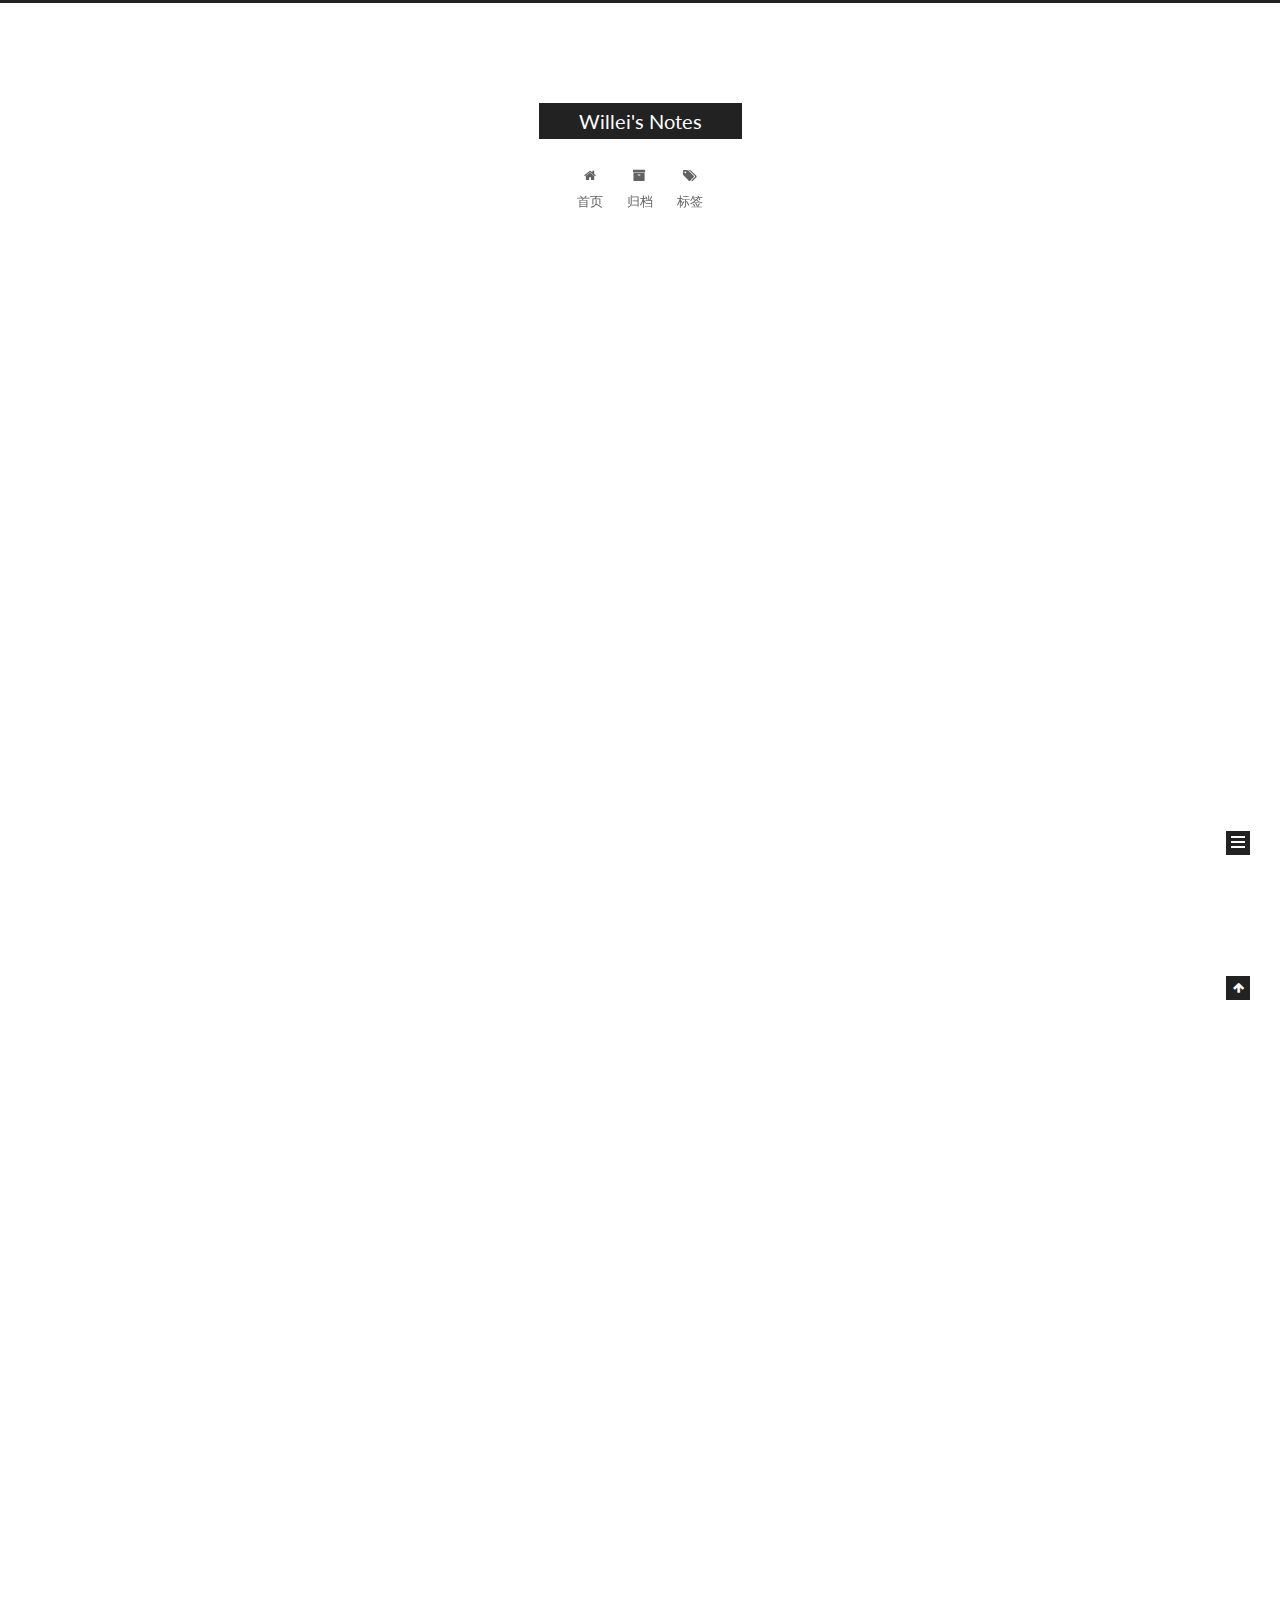
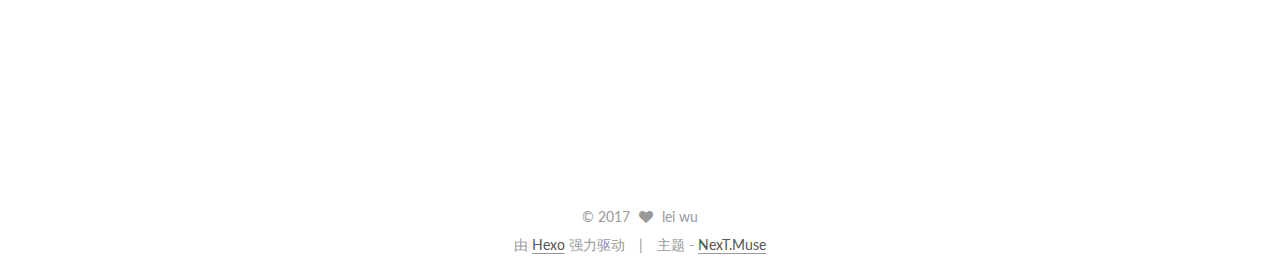
==== commit edcd02d0: "Site updated: 2017-05-10 11:18:06" ====
--- a/index.html
+++ b/index.html
@@ -91,11 +91,11 @@
 
 
 <meta property="og:type" content="website">
-<meta property="og:title" content="Willei">
+<meta property="og:title" content="Willei&#39;s Notes">
 <meta property="og:url" content="https://willei.github.io/index.html">
-<meta property="og:site_name" content="Willei">
+<meta property="og:site_name" content="Willei&#39;s Notes">
 <meta name="twitter:card" content="summary">
-<meta name="twitter:title" content="Willei">
+<meta name="twitter:title" content="Willei&#39;s Notes">
 
 
 
@@ -129,7 +129,7 @@
 
 
 
-  <title>Willei</title>
+  <title>Willei's Notes</title>
 </head>
 
 <body itemscope itemtype="http://schema.org/WebPage" lang="zh-Hans">
@@ -167,7 +167,7 @@
     <div class="custom-logo-site-title">
       <a href="/"  class="brand" rel="start">
         <span class="logo-line-before"><i></i></span>
-        <span class="site-title">Willei</span>
+        <span class="site-title">Willei's Notes</span>
         <span class="logo-line-after"><i></i></span>
       </a>
     </div>
@@ -250,7 +250,7 @@
   
 
   <article class="post post-type-normal " itemscope itemtype="http://schema.org/Article">
-    <link itemprop="mainEntityOfPage" href="https://willei.github.io/2017/05/05/hello-world/">
+    <link itemprop="mainEntityOfPage" href="https://willei.github.io/2017/05/10/python-装饰器装饰类中的方法/">
 
     <span hidden itemprop="author" itemscope itemtype="http://schema.org/Person">
       <meta itemprop="name" content="lei wu">
@@ -259,7 +259,123 @@
     </span>
 
     <span hidden itemprop="publisher" itemscope itemtype="http://schema.org/Organization">
-      <meta itemprop="name" content="Willei">
+      <meta itemprop="name" content="Willei's Notes">
+    </span>
+
+    
+      <header class="post-header">
+
+        
+        
+          <h1 class="post-title" itemprop="name headline">
+                
+                <a class="post-title-link" href="/2017/05/10/python-装饰器装饰类中的方法/" itemprop="url">python 装饰器装饰类中的方法</a></h1>
+        
+
+        <div class="post-meta">
+          <span class="post-time">
+            
+              <span class="post-meta-item-icon">
+                <i class="fa fa-calendar-o"></i>
+              </span>
+              
+                <span class="post-meta-item-text">发表于</span>
+              
+              <time title="创建于" itemprop="dateCreated datePublished" datetime="2017-05-10T10:36:24+08:00">
+                2017-05-10
+              </time>
+            
+
+            
+
+            
+          </span>
+
+          
+
+          
+            
+          
+
+          
+          
+
+          
+
+          
+
+          
+
+        </div>
+      </header>
+    
+
+    <div class="post-body" itemprop="articleBody">
+
+      
+      
+
+      
+        
+          <p>目前在中文网上能搜索到的绝大部分关于装饰器的教程，都在讲如何装饰一个普通的函数，本文介绍如何使用Python的装饰器装饰一个类的方法，同时在装饰器函数中调用类里面的其他方法，并以计算一段代码运行时间为例进行说明。<br>
+          <!--noindex-->
+          <div class="post-button text-center">
+            <a class="btn" href="/2017/05/10/python-装饰器装饰类中的方法/#more" rel="contents">
+              阅读全文 &raquo;
+            </a>
+          </div>
+          <!--/noindex-->
+        
+      
+    </div>
+
+    <div>
+      
+    </div>
+
+    <div>
+      
+    </div>
+
+    <div>
+      
+    </div>
+
+    <footer class="post-footer">
+      
+
+      
+
+      
+
+      
+      
+        <div class="post-eof"></div>
+      
+    </footer>
+  </article>
+
+
+    
+      
+
+  
+
+  
+  
+  
+
+  <article class="post post-type-normal " itemscope itemtype="http://schema.org/Article">
+    <link itemprop="mainEntityOfPage" href="https://willei.github.io/2017/05/05/hello-world/">
+
+    <span hidden itemprop="author" itemscope itemtype="http://schema.org/Person">
+      <meta itemprop="name" content="lei wu">
+      <meta itemprop="description" content="">
+      <meta itemprop="image" content="/images/avatar.gif">
+    </span>
+
+    <span hidden itemprop="publisher" itemscope itemtype="http://schema.org/Organization">
+      <meta itemprop="name" content="Willei's Notes">
     </span>
 
     
@@ -406,7 +522,7 @@
           
             <div class="site-state-item site-state-posts">
               <a href="/archives">
-                <span class="site-state-item-count">1</span>
+                <span class="site-state-item-count">2</span>
                 <span class="site-state-item-name">日志</span>
               </a>
             </div>
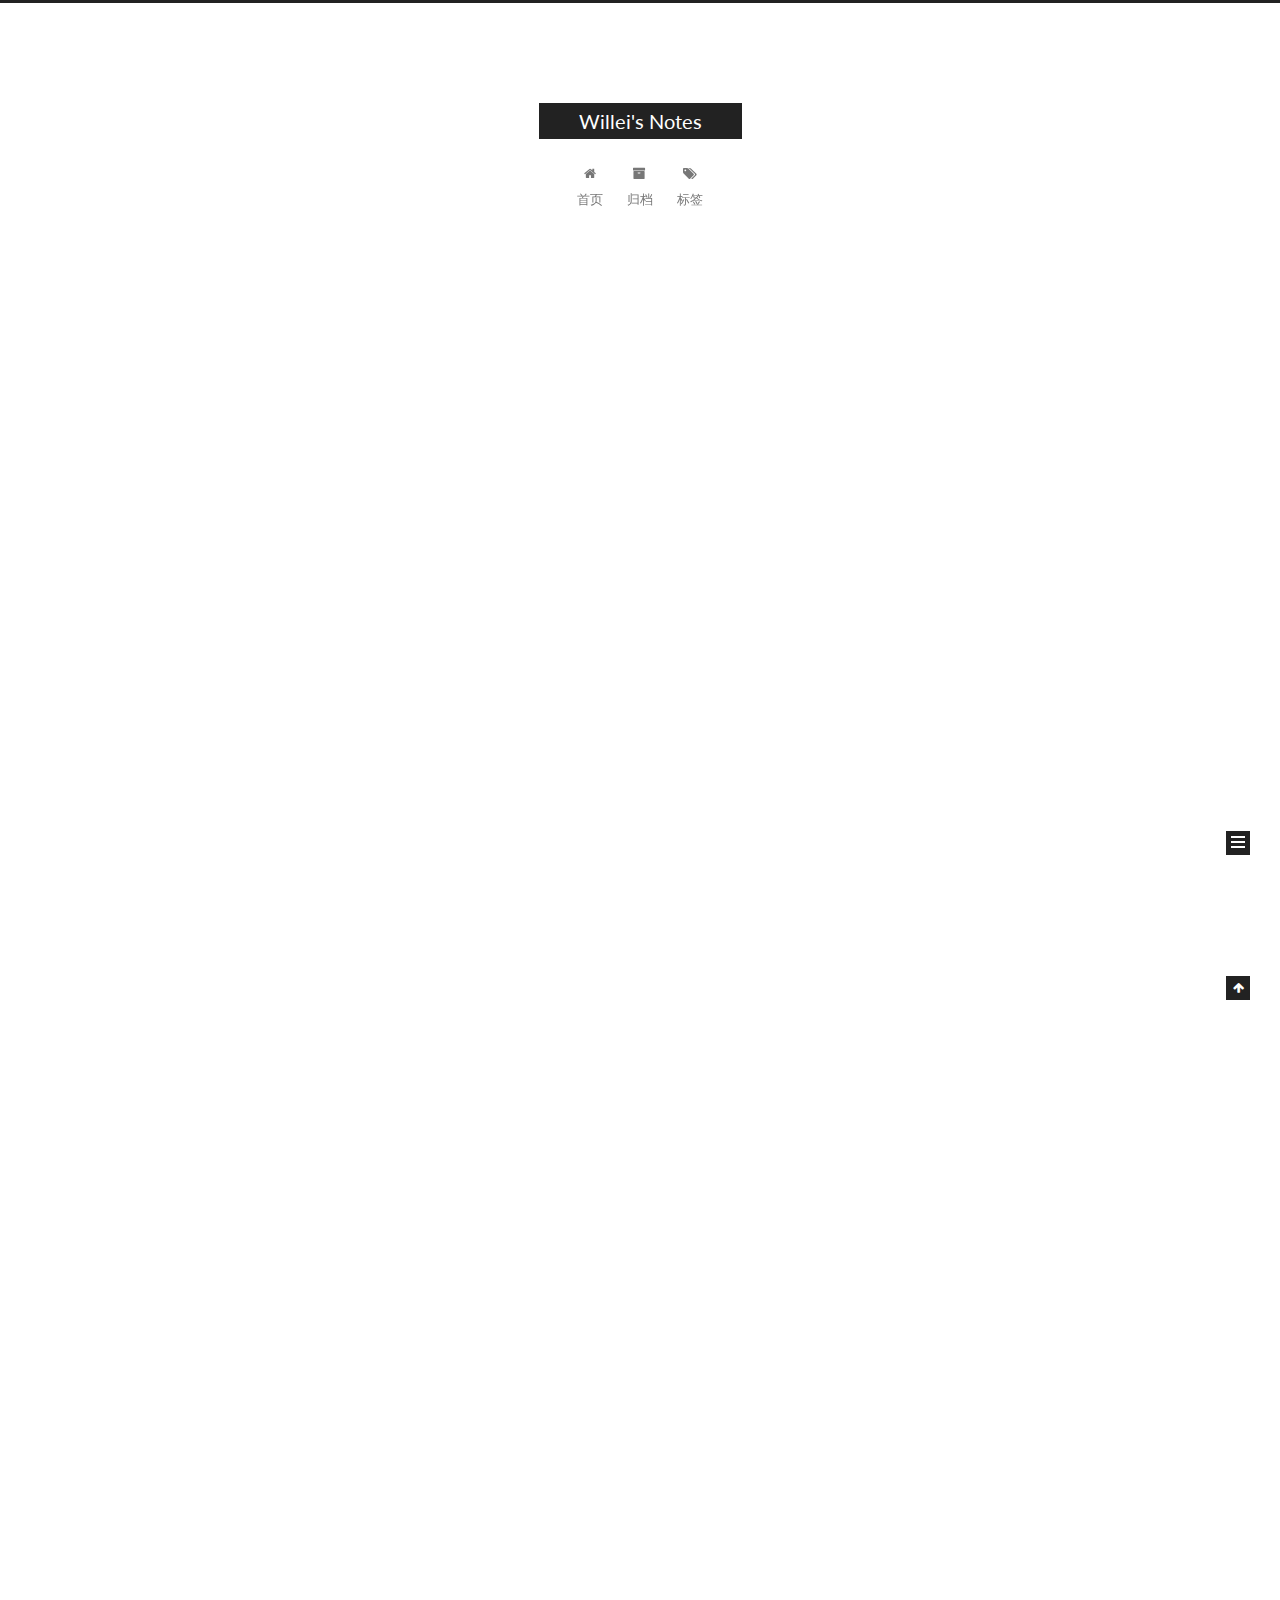
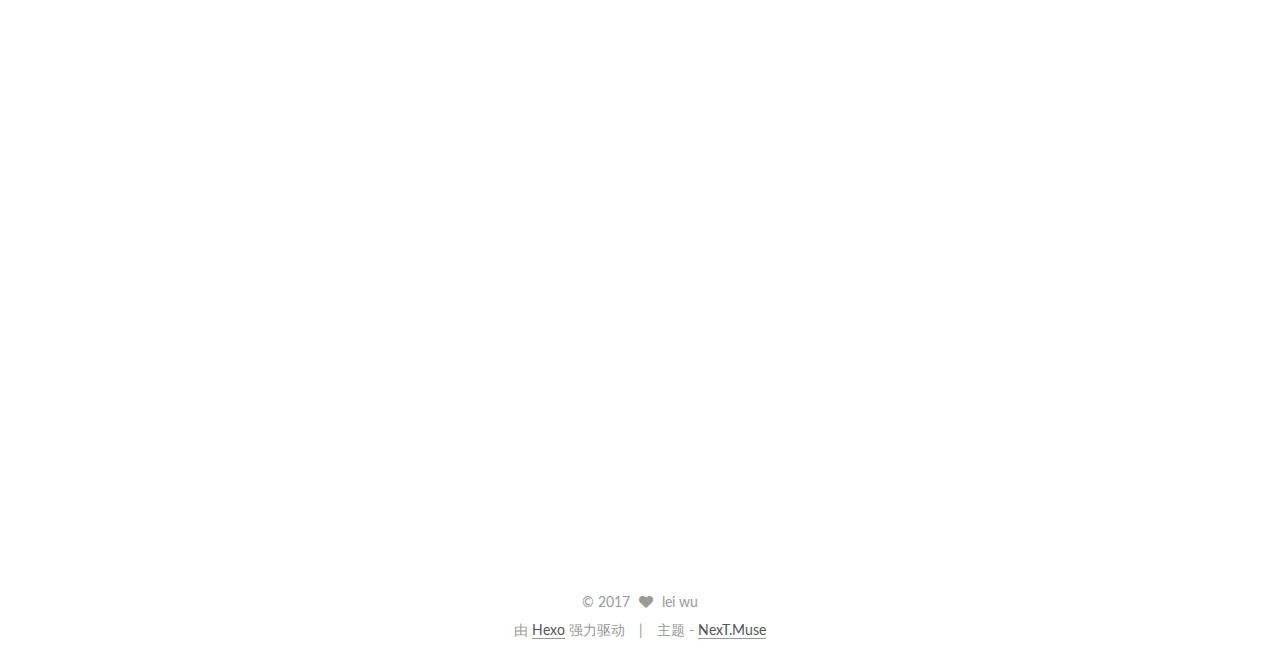
==== commit d02f9b09: "Site updated: 2017-05-15 16:50:09" ====
--- a/index.html
+++ b/index.html
@@ -250,6 +250,122 @@
   
 
   <article class="post post-type-normal " itemscope itemtype="http://schema.org/Article">
+    <link itemprop="mainEntityOfPage" href="https://willei.github.io/2017/05/15/七种常用排序算法的python实现/">
+
+    <span hidden itemprop="author" itemscope itemtype="http://schema.org/Person">
+      <meta itemprop="name" content="lei wu">
+      <meta itemprop="description" content="">
+      <meta itemprop="image" content="/images/avatar.gif">
+    </span>
+
+    <span hidden itemprop="publisher" itemscope itemtype="http://schema.org/Organization">
+      <meta itemprop="name" content="Willei's Notes">
+    </span>
+
+    
+      <header class="post-header">
+
+        
+        
+          <h1 class="post-title" itemprop="name headline">
+                
+                <a class="post-title-link" href="/2017/05/15/七种常用排序算法的python实现/" itemprop="url">七种常用排序算法的python实现</a></h1>
+        
+
+        <div class="post-meta">
+          <span class="post-time">
+            
+              <span class="post-meta-item-icon">
+                <i class="fa fa-calendar-o"></i>
+              </span>
+              
+                <span class="post-meta-item-text">发表于</span>
+              
+              <time title="创建于" itemprop="dateCreated datePublished" datetime="2017-05-15T16:38:17+08:00">
+                2017-05-15
+              </time>
+            
+
+            
+
+            
+          </span>
+
+          
+
+          
+            
+          
+
+          
+          
+
+          
+
+          
+
+          
+
+        </div>
+      </header>
+    
+
+    <div class="post-body" itemprop="articleBody">
+
+      
+      
+
+      
+        
+          <p>七种常用排序算法：冒泡排序，选择排序，插入排序，希尔排序，堆排序，归并排序，快速排序<br>
+          <!--noindex-->
+          <div class="post-button text-center">
+            <a class="btn" href="/2017/05/15/七种常用排序算法的python实现/#more" rel="contents">
+              阅读全文 &raquo;
+            </a>
+          </div>
+          <!--/noindex-->
+        
+      
+    </div>
+
+    <div>
+      
+    </div>
+
+    <div>
+      
+    </div>
+
+    <div>
+      
+    </div>
+
+    <footer class="post-footer">
+      
+
+      
+
+      
+
+      
+      
+        <div class="post-eof"></div>
+      
+    </footer>
+  </article>
+
+
+    
+      
+
+  
+
+  
+  
+  
+
+  <article class="post post-type-normal " itemscope itemtype="http://schema.org/Article">
     <link itemprop="mainEntityOfPage" href="https://willei.github.io/2017/05/10/python-装饰器装饰类中的方法/">
 
     <span hidden itemprop="author" itemscope itemtype="http://schema.org/Person">
@@ -522,7 +638,7 @@
           
             <div class="site-state-item site-state-posts">
               <a href="/archives">
-                <span class="site-state-item-count">2</span>
+                <span class="site-state-item-count">3</span>
                 <span class="site-state-item-name">日志</span>
               </a>
             </div>
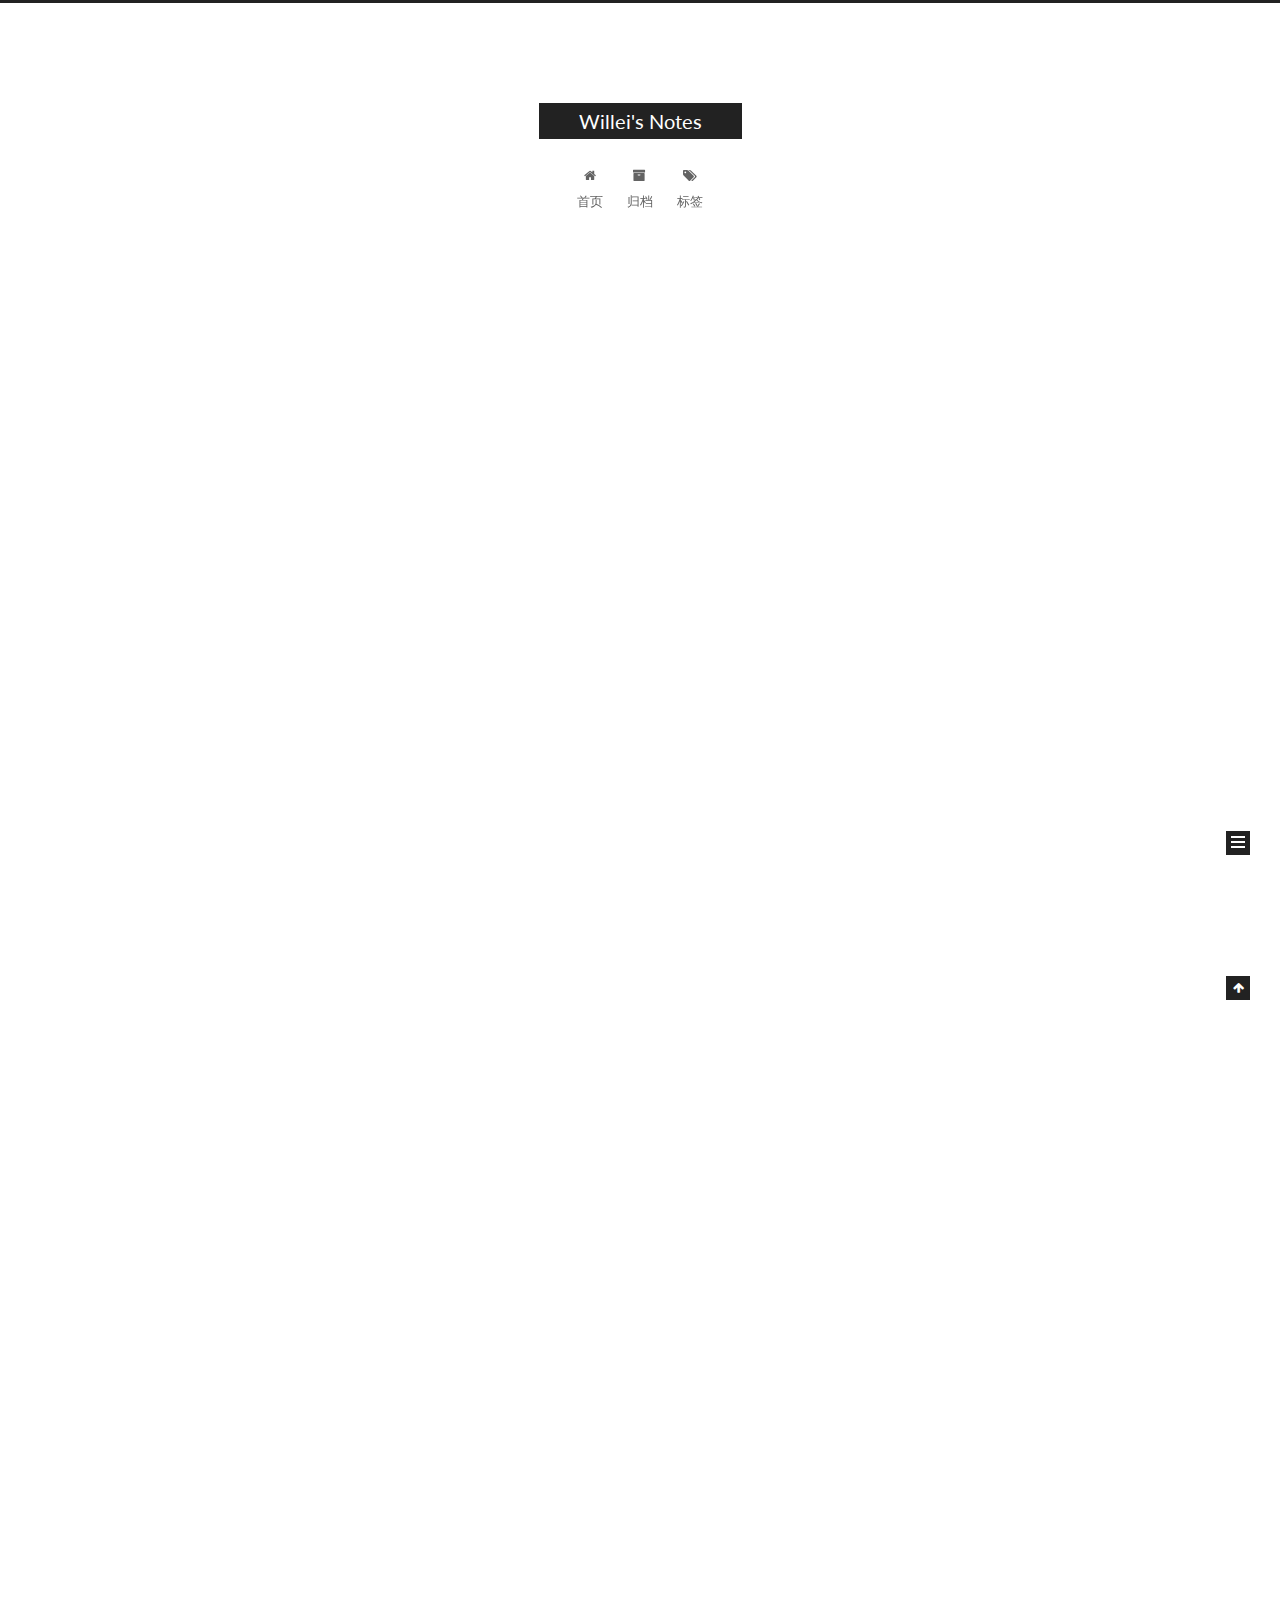
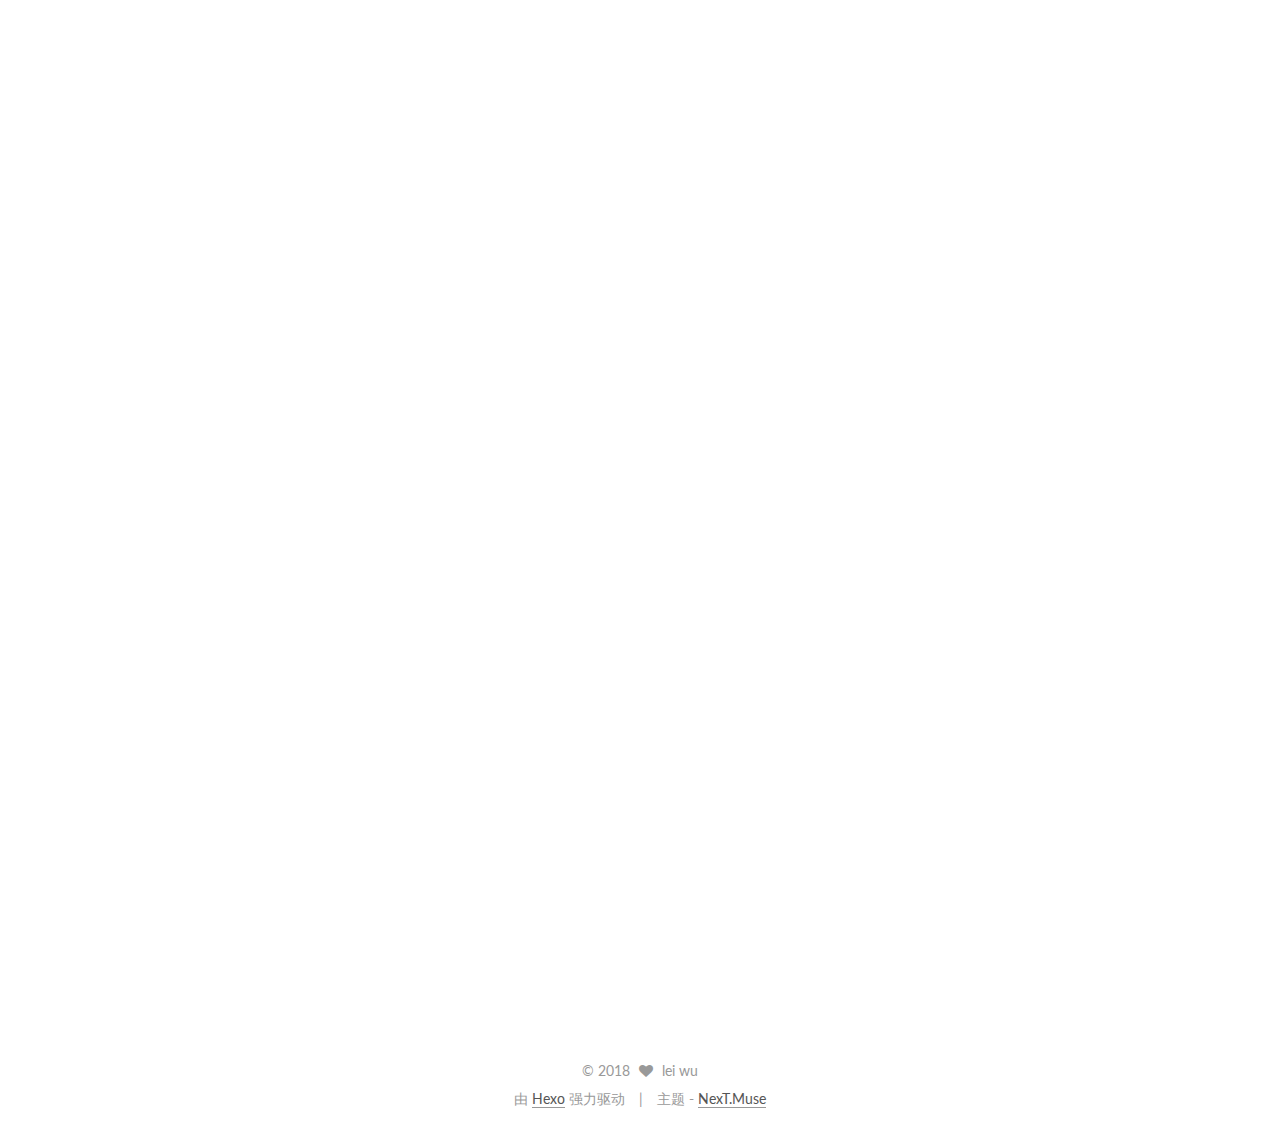
==== commit a207ca43: "Site updated: 2018-09-10 17:24:58" ====
--- a/index.html
+++ b/index.html
@@ -250,6 +250,122 @@
   
 
   <article class="post post-type-normal " itemscope itemtype="http://schema.org/Article">
+    <link itemprop="mainEntityOfPage" href="https://willei.github.io/2018/09/10/LUA5-1调用C函数/">
+
+    <span hidden itemprop="author" itemscope itemtype="http://schema.org/Person">
+      <meta itemprop="name" content="lei wu">
+      <meta itemprop="description" content="">
+      <meta itemprop="image" content="/images/avatar.gif">
+    </span>
+
+    <span hidden itemprop="publisher" itemscope itemtype="http://schema.org/Organization">
+      <meta itemprop="name" content="Willei's Notes">
+    </span>
+
+    
+      <header class="post-header">
+
+        
+        
+          <h1 class="post-title" itemprop="name headline">
+                
+                <a class="post-title-link" href="/2018/09/10/LUA5-1调用C函数/" itemprop="url">LUA5.1调用C函数</a></h1>
+        
+
+        <div class="post-meta">
+          <span class="post-time">
+            
+              <span class="post-meta-item-icon">
+                <i class="fa fa-calendar-o"></i>
+              </span>
+              
+                <span class="post-meta-item-text">发表于</span>
+              
+              <time title="创建于" itemprop="dateCreated datePublished" datetime="2018-09-10T17:03:49+08:00">
+                2018-09-10
+              </time>
+            
+
+            
+
+            
+          </span>
+
+          
+
+          
+            
+          
+
+          
+          
+
+          
+
+          
+
+          
+
+        </div>
+      </header>
+    
+
+    <div class="post-body" itemprop="articleBody">
+
+      
+      
+
+      
+        
+          <p>Lua利用一个虚拟的栈(stack)来给C传递值或从C获取值。每当Lua调用C函数，都会获得一个新的栈，该栈初始包含所有的调用C函数所需要的参数值（Lua传给C函数的调用实参），并且C函数执行完毕后，会把返回值压入这个栈（Lua从中拿到C函数调用结果）<br>本文展示了如何在lua中调用c函数的一种方法:通过将c函数编译成库文件(如Linux的.so),成为Lua的模块<br>
+          <!--noindex-->
+          <div class="post-button text-center">
+            <a class="btn" href="/2018/09/10/LUA5-1调用C函数/#more" rel="contents">
+              阅读全文 &raquo;
+            </a>
+          </div>
+          <!--/noindex-->
+        
+      
+    </div>
+
+    <div>
+      
+    </div>
+
+    <div>
+      
+    </div>
+
+    <div>
+      
+    </div>
+
+    <footer class="post-footer">
+      
+
+      
+
+      
+
+      
+      
+        <div class="post-eof"></div>
+      
+    </footer>
+  </article>
+
+
+    
+      
+
+  
+
+  
+  
+  
+
+  <article class="post post-type-normal " itemscope itemtype="http://schema.org/Article">
     <link itemprop="mainEntityOfPage" href="https://willei.github.io/2017/05/15/七种常用排序算法的python实现/">
 
     <span hidden itemprop="author" itemscope itemtype="http://schema.org/Person">
@@ -638,7 +754,7 @@
           
             <div class="site-state-item site-state-posts">
               <a href="/archives">
-                <span class="site-state-item-count">3</span>
+                <span class="site-state-item-count">4</span>
                 <span class="site-state-item-name">日志</span>
               </a>
             </div>
@@ -647,6 +763,15 @@
           
 
           
+            
+            
+            <div class="site-state-item site-state-tags">
+              
+                <span class="site-state-item-count">2</span>
+                <span class="site-state-item-name">标签</span>
+              
+            </div>
+          
 
         </nav>
 
@@ -684,7 +809,7 @@
         <div class="copyright" >
   
   &copy; 
-  <span itemprop="copyrightYear">2017</span>
+  <span itemprop="copyrightYear">2018</span>
   <span class="with-love">
     <i class="fa fa-heart"></i>
   </span>
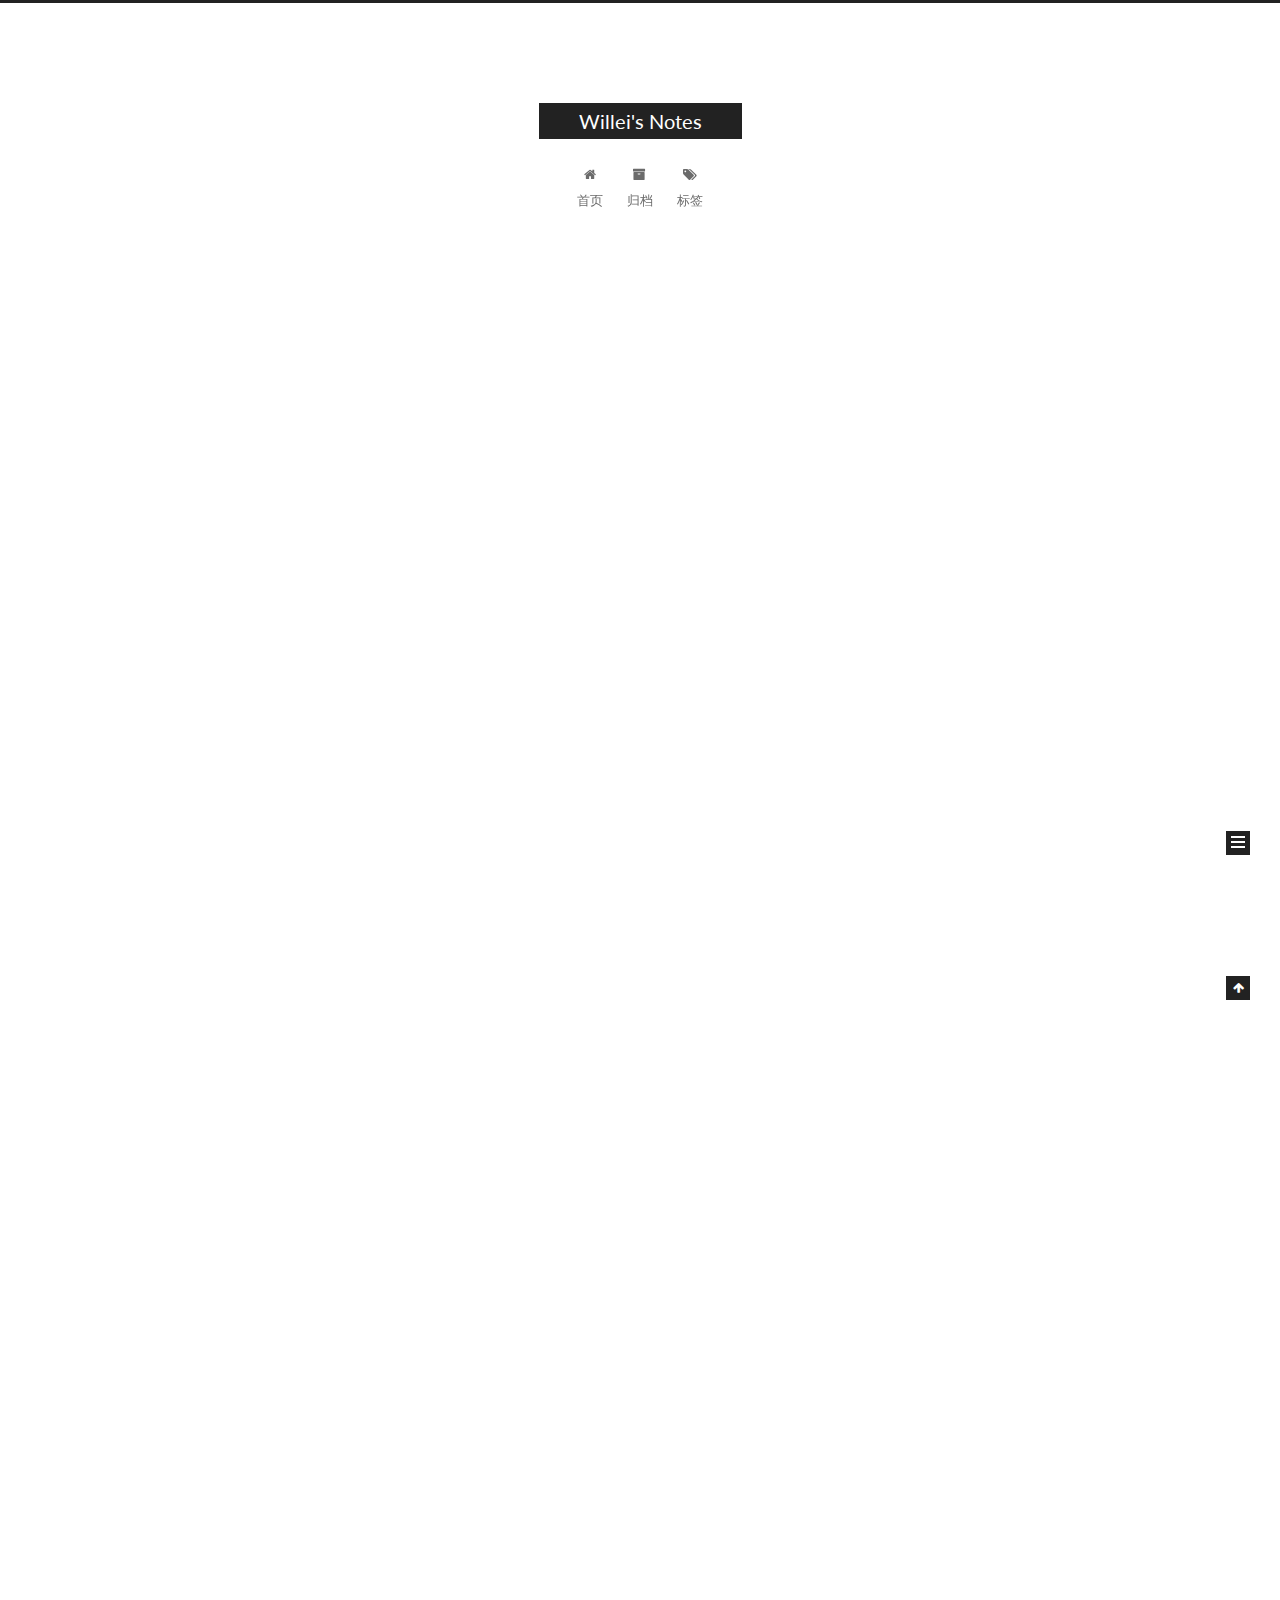
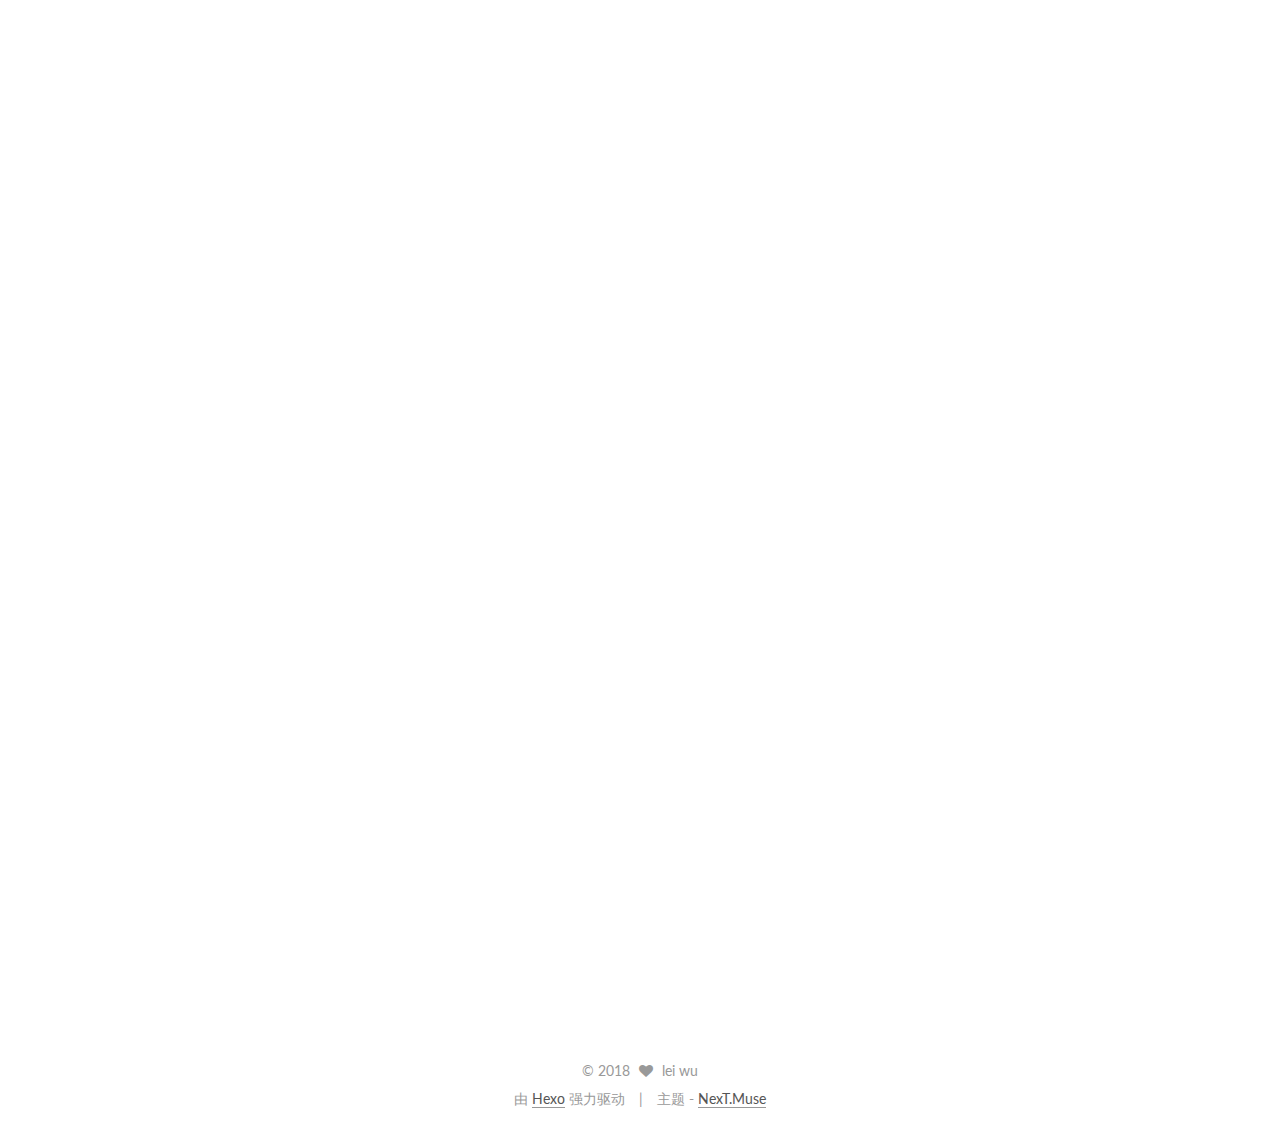
==== commit 352d99ed: "Site updated: 2018-09-11 10:13:48" ====
--- a/index.html
+++ b/index.html
@@ -767,7 +767,7 @@
             
             <div class="site-state-item site-state-tags">
               
-                <span class="site-state-item-count">2</span>
+                <span class="site-state-item-count">1</span>
                 <span class="site-state-item-name">标签</span>
               
             </div>
--- a/css/main.css
+++ b/css/main.css
@@ -1695,7 +1695,7 @@
   width: 4px;
   height: 4px;
   border-radius: 50%;
-  background: #2e854d;
+  background: #ffff2b;
 }
 .links-of-blogroll {
   font-size: 13px;
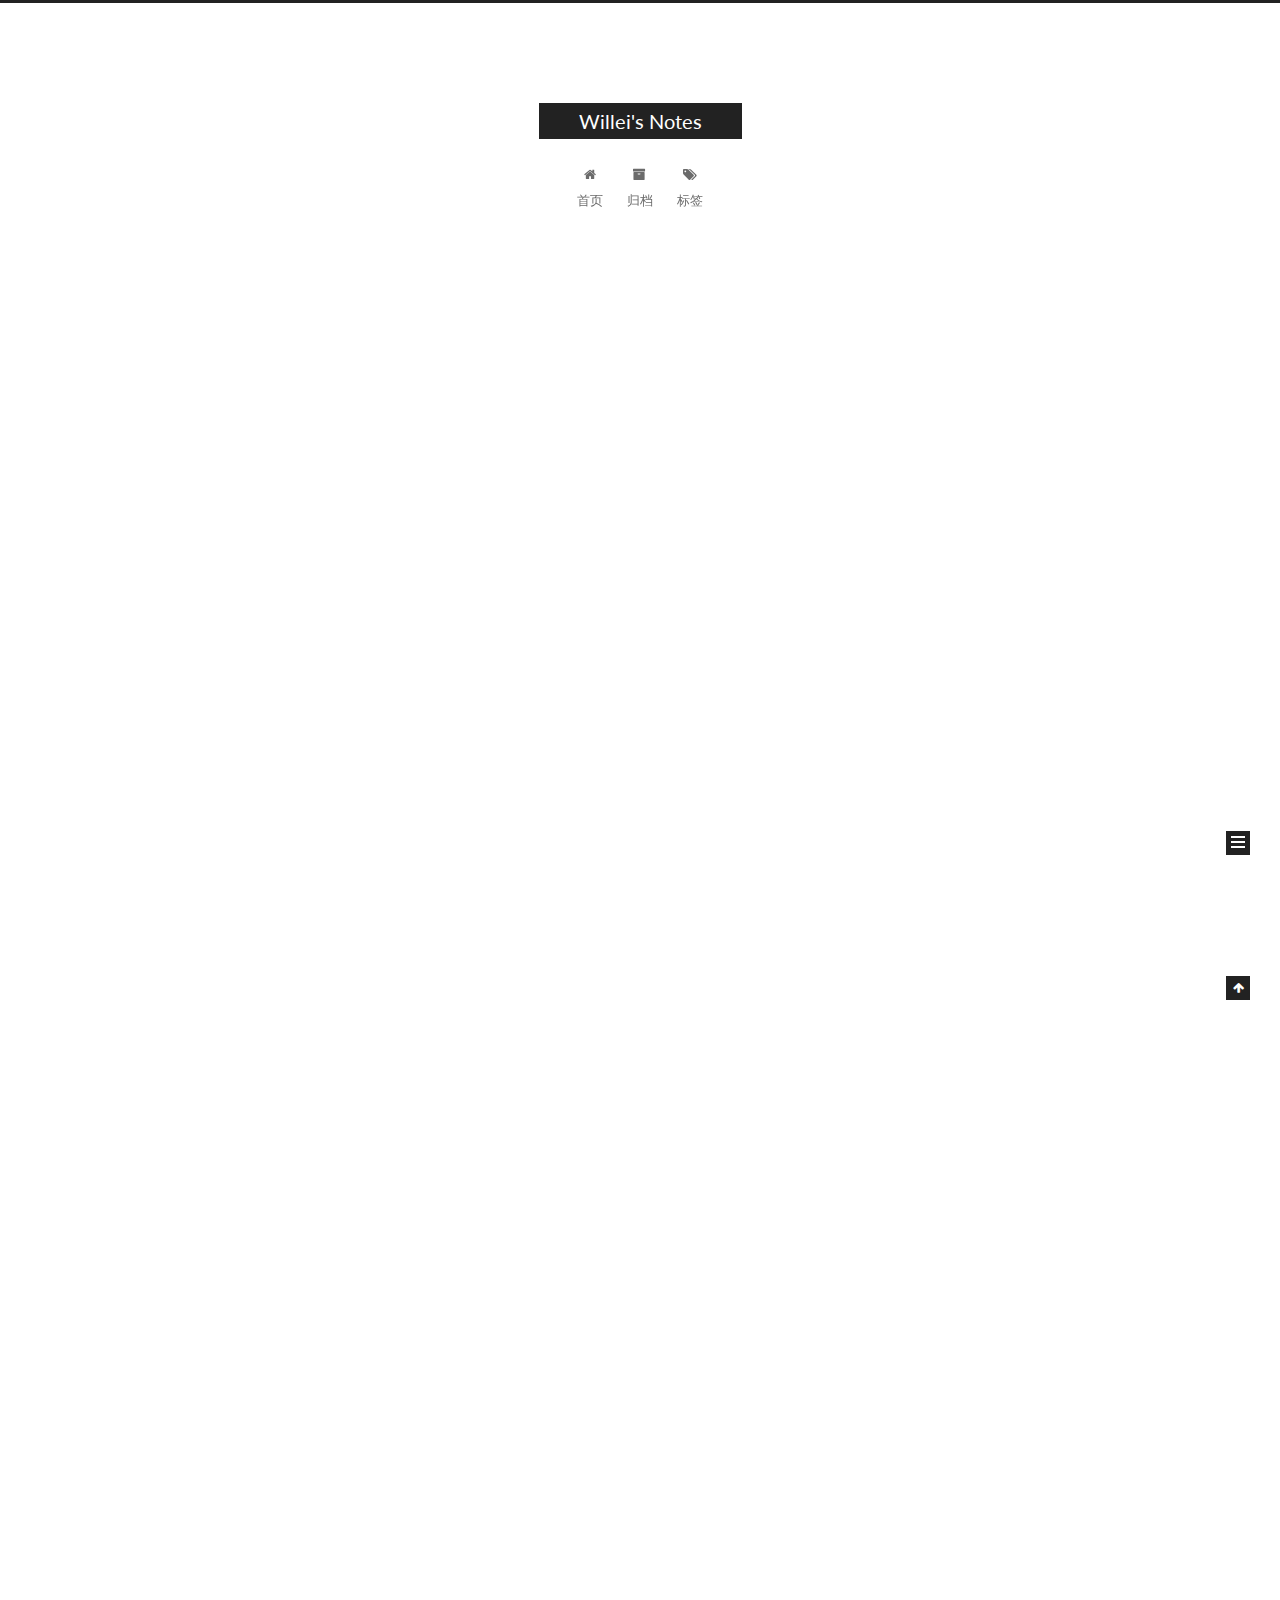
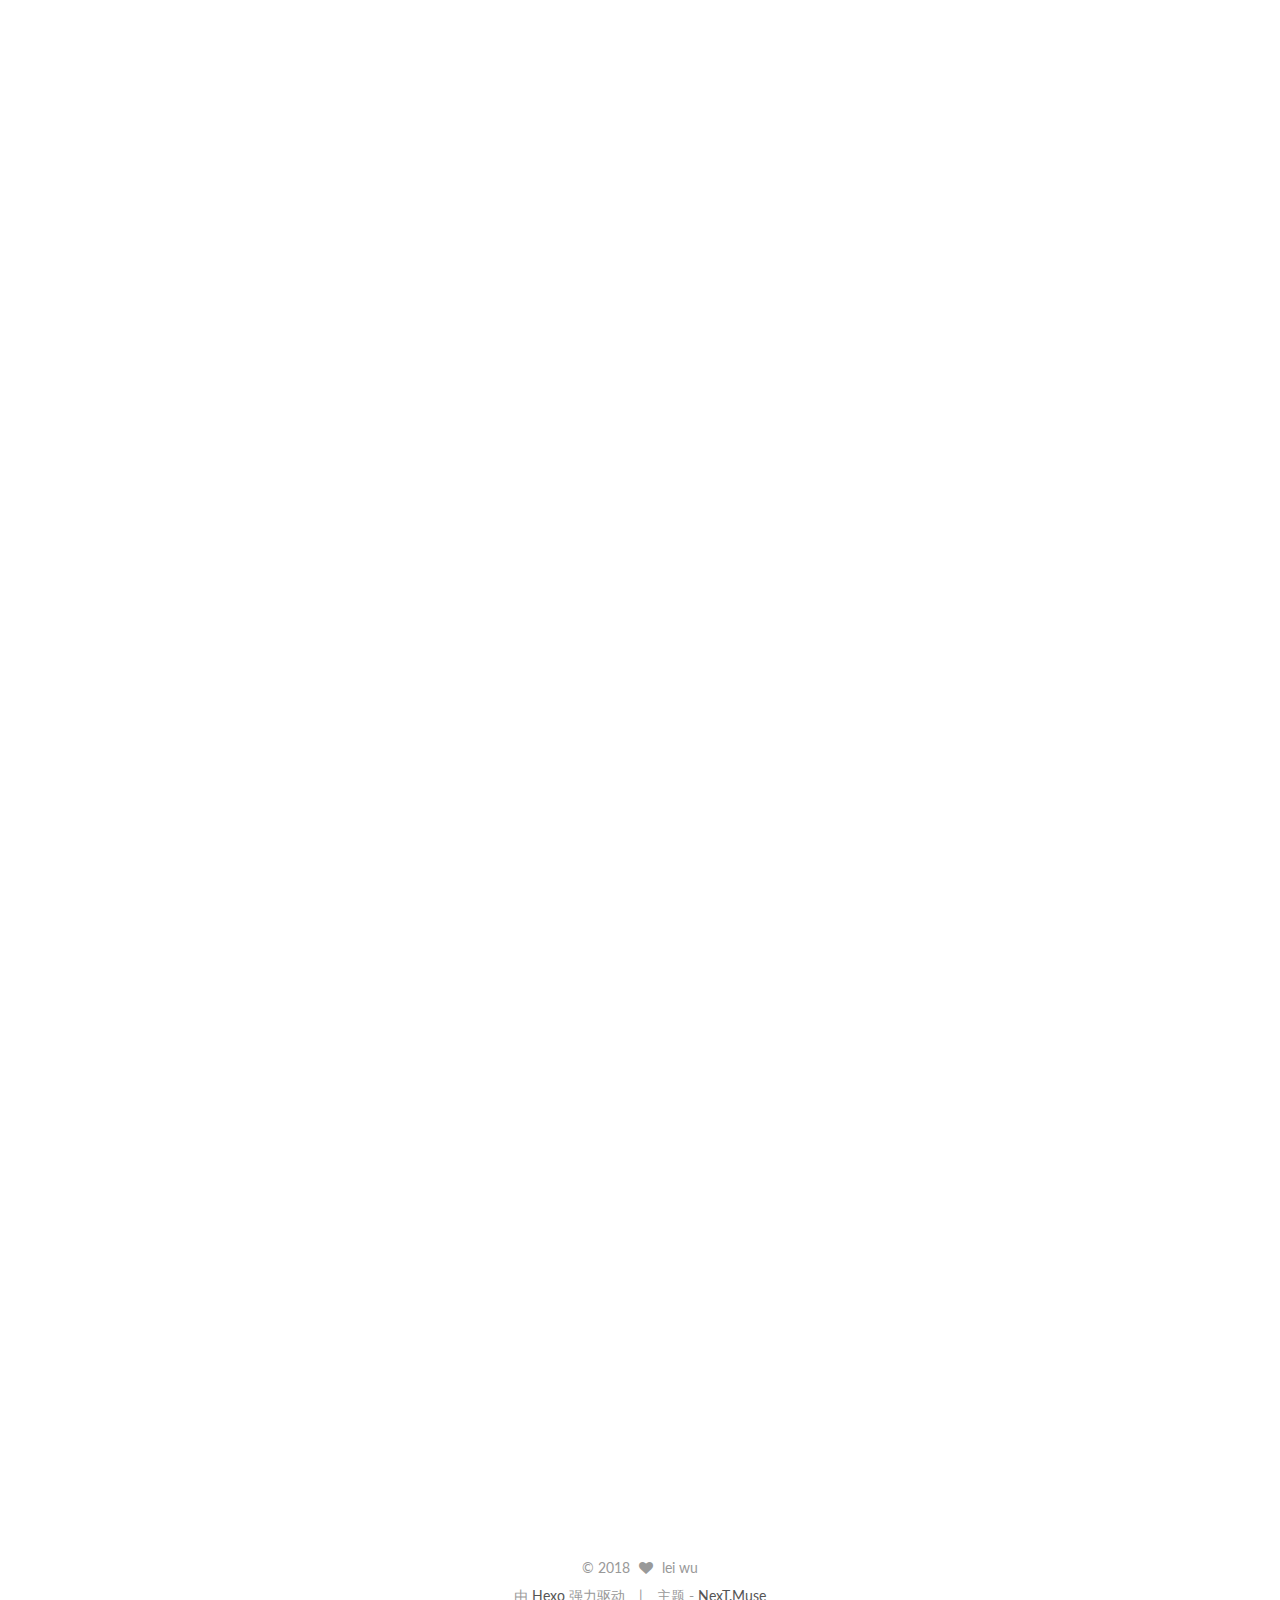
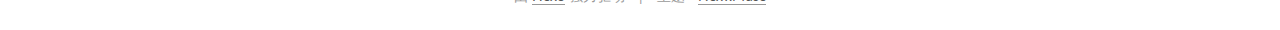
==== commit 33bf7376: "Site updated: 2018-09-12 15:33:43" ====
--- a/index.html
+++ b/index.html
@@ -250,6 +250,122 @@
   
 
   <article class="post post-type-normal " itemscope itemtype="http://schema.org/Article">
+    <link itemprop="mainEntityOfPage" href="https://willei.github.io/2018/09/12/Makefile简易教程/">
+
+    <span hidden itemprop="author" itemscope itemtype="http://schema.org/Person">
+      <meta itemprop="name" content="lei wu">
+      <meta itemprop="description" content="">
+      <meta itemprop="image" content="/images/avatar.gif">
+    </span>
+
+    <span hidden itemprop="publisher" itemscope itemtype="http://schema.org/Organization">
+      <meta itemprop="name" content="Willei's Notes">
+    </span>
+
+    
+      <header class="post-header">
+
+        
+        
+          <h1 class="post-title" itemprop="name headline">
+                
+                <a class="post-title-link" href="/2018/09/12/Makefile简易教程/" itemprop="url">Makefile简易教程</a></h1>
+        
+
+        <div class="post-meta">
+          <span class="post-time">
+            
+              <span class="post-meta-item-icon">
+                <i class="fa fa-calendar-o"></i>
+              </span>
+              
+                <span class="post-meta-item-text">发表于</span>
+              
+              <time title="创建于" itemprop="dateCreated datePublished" datetime="2018-09-12T14:14:05+08:00">
+                2018-09-12
+              </time>
+            
+
+            
+
+            
+          </span>
+
+          
+
+          
+            
+          
+
+          
+          
+
+          
+
+          
+
+          
+
+        </div>
+      </header>
+    
+
+    <div class="post-body" itemprop="articleBody">
+
+      
+      
+
+      
+        
+          <p>什么是makefile？或许很多Winodws的程序员都不知道这个东西，因为那些Windows的集成开发环境 （integrated development environment，IDE）都为你做了这个工作，但我觉得要作一个好的和专 业的程序员，makefile还是要懂。这就好像现在有这么多的HTML编辑器，但如果你想成为一个专业人士， 你还是要了解HTML的标签的含义。特别在Unix下的软件编译，你就不能不自己写makefile了，会不会 写makefile，从一个侧面说明了一个人是否具备完成大型工程的能力。<br>
+          <!--noindex-->
+          <div class="post-button text-center">
+            <a class="btn" href="/2018/09/12/Makefile简易教程/#more" rel="contents">
+              阅读全文 &raquo;
+            </a>
+          </div>
+          <!--/noindex-->
+        
+      
+    </div>
+
+    <div>
+      
+    </div>
+
+    <div>
+      
+    </div>
+
+    <div>
+      
+    </div>
+
+    <footer class="post-footer">
+      
+
+      
+
+      
+
+      
+      
+        <div class="post-eof"></div>
+      
+    </footer>
+  </article>
+
+
+    
+      
+
+  
+
+  
+  
+  
+
+  <article class="post post-type-normal " itemscope itemtype="http://schema.org/Article">
     <link itemprop="mainEntityOfPage" href="https://willei.github.io/2018/09/10/LUA5-1调用C函数/">
 
     <span hidden itemprop="author" itemscope itemtype="http://schema.org/Person">
@@ -754,7 +870,7 @@
           
             <div class="site-state-item site-state-posts">
               <a href="/archives">
-                <span class="site-state-item-count">4</span>
+                <span class="site-state-item-count">5</span>
                 <span class="site-state-item-name">日志</span>
               </a>
             </div>
@@ -767,7 +883,7 @@
             
             <div class="site-state-item site-state-tags">
               
-                <span class="site-state-item-count">1</span>
+                <span class="site-state-item-count">2</span>
                 <span class="site-state-item-name">标签</span>
               
             </div>
